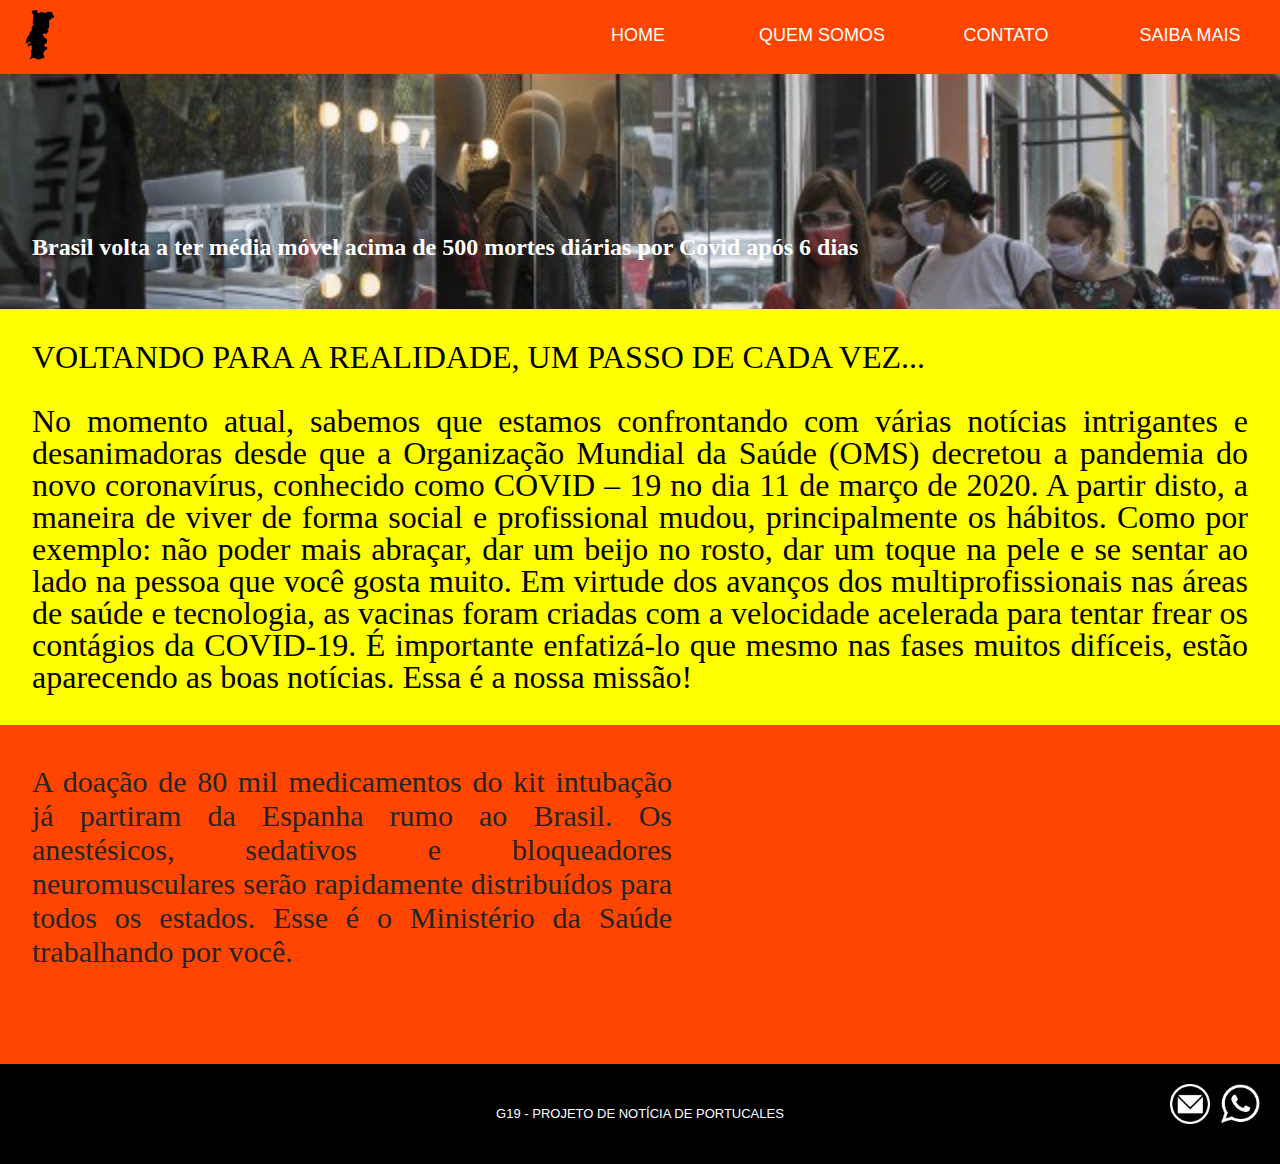
==== index.html @ d2022701 "atualização_v1" ====
<!DOCTYPE html>
<html lang="PT-br">
<head>
    <meta charset="UTF-8">
    <meta http-equiv="X-UA-Compatible" content="IE=edge">
    <meta name="viewport" content="width=device-width, initial-scale=1.0">
    <link rel="stylesheet" href="style.css">
    <title>Noticia portuCales</title>
</head>
<body>
    <header>
        <nav>
            <label class="logo"></label>
            <a href="index.html"><img src="imagens/mapa-de-Portugal-3.png" width="80px" height="70px" alt="logotipo"></a>
            <ul class="nav-menu">
                <li><a href="index.html">HOME</a></li>
                <li><a href="quemsomos.html">QUEM SOMOS</a></li>
                <li><a href="contato.html">CONTATO</a></li>
                <li><a href="saibamais.html">SAIBA MAIS</a></li>
            </ul>
        </nav>
    </header>
    <main>
    <section class="secaoDestaque">
    <h2 class="secaoDestaque-titulo"><a href="https://g1.globo.com/bemestar/coronavirus/noticia/2021/09/14/brasil-volta-a-ter-media-movel-acima-de-500-mortes-diarias-por-covid-apos-6-dias.ghtml">Brasil volta a ter média móvel acima de 500 mortes diárias por Covid após 6 dias</a></h2>
    </section>
        <section class="descricaoDestaque">
            <p>
            VOLTANDO PARA A REALIDADE, UM PASSO DE CADA VEZ...
            </p>
            <br>
            <p>
            No momento atual, sabemos que estamos confrontando com várias notícias intrigantes e desanimadoras desde que a Organização Mundial da Saúde (OMS) decretou a pandemia do novo coronavírus, conhecido como COVID – 19 no dia 11 de março de 2020. A partir disto, a maneira de viver de forma social e profissional mudou, principalmente os hábitos. Como por exemplo: não poder mais abraçar, dar um beijo no rosto, dar um toque na pele e se sentar ao lado na pessoa que você gosta muito. Em virtude dos avanços dos multiprofissionais nas áreas de saúde e tecnologia, as vacinas foram criadas com a velocidade acelerada para tentar frear os contágios da COVID-19. É importante enfatizá-lo que mesmo nas fases muitos difíceis, estão aparecendo as boas notícias. Essa é a nossa missão!
            </p>
        </section>
        <section class="secaoVideo">
            <div class="secaoVideoTexto">
            <p>A doação de 80 mil medicamentos do kit intubação já partiram da Espanha rumo ao Brasil. Os anestésicos, sedativos e bloqueadores neuromusculares serão rapidamente distribuídos para todos os estados. Esse é o Ministério da Saúde trabalhando por você.</p>
            </div>
            <div class="video">
                <iframe width="460 " height="255" src="https://www.youtube.com/embed/LPyxwC0Fb8c" title="YouTube video player" frameborder="0" allow="accelerometer; autoplay; clipboard-write; encrypted-media; gyroscope; picture-in-picture" allowfullscreen></iframe>
            </div>
        </section>
</main>
<footer>
    <div class="copyright">
        <p>G19 - PROJETO DE NOTÍCIA DE PORTUCALES</p>
    </div>
    <div class="contato">
        <a class="contatoWhatsapp" href="https://api.whatsapp.com/send?phone=48985050313&text=Olá, gostaria entrar contato com equipe de 6 melhores notícias." target="_blank">
        <img src="imagens/whatsapp-logo-4.png" width="40px" height="40px" alt="WhatsApp"></a>
        <a class="contatoEmail" href="mailto:gamaacademyg9@gmail.com?Subject=Hello%20again" target="_top">
        <img id="envelope" img src="imagens/png-email.png" width="40px" height="40px" alt="Envelope"></a>
    </div>
</footer>
</body>
</html>
---- style.css ----
*{
    margin: 0;
    padding: 0;
}

header nav {
    background-color: orangered;
    display: inline-block;
    width: 100%;
  }
  
  header nav ul {
    float: right;
    margin: 0;
  }
  
  header nav ul li {
    display: inline-block;
    line-height: 80px;
    margin: 0 5px;
  }
  
  header nav ul li a {
    display: block;
    width: 150px;
    line-height: 50px;
    color: white;
    font-size: 18px;
    font-weight: bold;
    font-family:'Open Sans', sans-serif;
  }
  
  header nav ul li a:link, header nav ul li a:visited {
    font-weight: normal;
    color: white;
    text-align: center;
    text-decoration: none;
    text-transform: uppercase;
    padding: 10px;
  }
  
  header nav ul li a:hover, header nav ul li a:hover {
    background-color: #fbff00;
    color: black;
  } 
  
  footer{
    display:block;
    margin:0;
    padding:0;
  }
  
  footer p {
    position: absolute;
    font-family:'Open Sans', sans-serif;
    font-weight: normal;
    background-color: black;
    font-size: 13px;
    color: #FFF;
    width: 100%;
    height: 100px;    
    text-align: center;
    line-height: 100px;
    margin:0;
  }

.formContato > iframe {
    width: 100%;
    height: 600px!important;
    margin-top: 3%;
}

body{
    margin:0;
    padding:0;
    width:100%;
}

.secaoDestaque{
    text-align: left;
    background-size: cover;
    background-color: #00161c;
    padding: 10em 2em 3em 2em;
    color: #fff;
}

.descricaoDestaque {
    background-size: cover;
    font-family: 'Times New Roman', Times, serif;
    font-size: 2em;
    line-height: 1;
    background-color: yellow;
    text-align: justify;
    padding: 1em;
  }

a{
    color: white;
    text-decoration: none;
}

@media (min-width: 500px) {
    .secaoDestaque {
    background-image: url(../imagens/notícia1.png);
    max-height: 400px;
    }
}

   .contato {
    display:table;
    width:100%;
    padding:0;
    position: relative;
    margin:0;
  }
  
  .contatoWhatsapp{
    display:table-cell;
    float:right;
    margin:20px 20px 0 0;
  }
  
  .contatoEmail{
    display:table-cell;
    float:right;
    margin-top:20px;
    margin-right:10px;
  }

  .secaoVideo{
    display:table;
    background-color:orangered;
    width:100%;
    padding:40px 0;
  }
  
  .secaoVideoTexto{
    display:table-cell;
    float:left;
    width:50%;
    padding: 0em 2em 3em 2em;
    text-align: justify;
  }
  
  .secaoVideoTexto p{
    font-family: 'Times New Roman', Times, serif;
    font-size:30px;
    color:#242529;
  }
  
  .video{
    display:table-cell;
    float:right;
    width:40%;
}
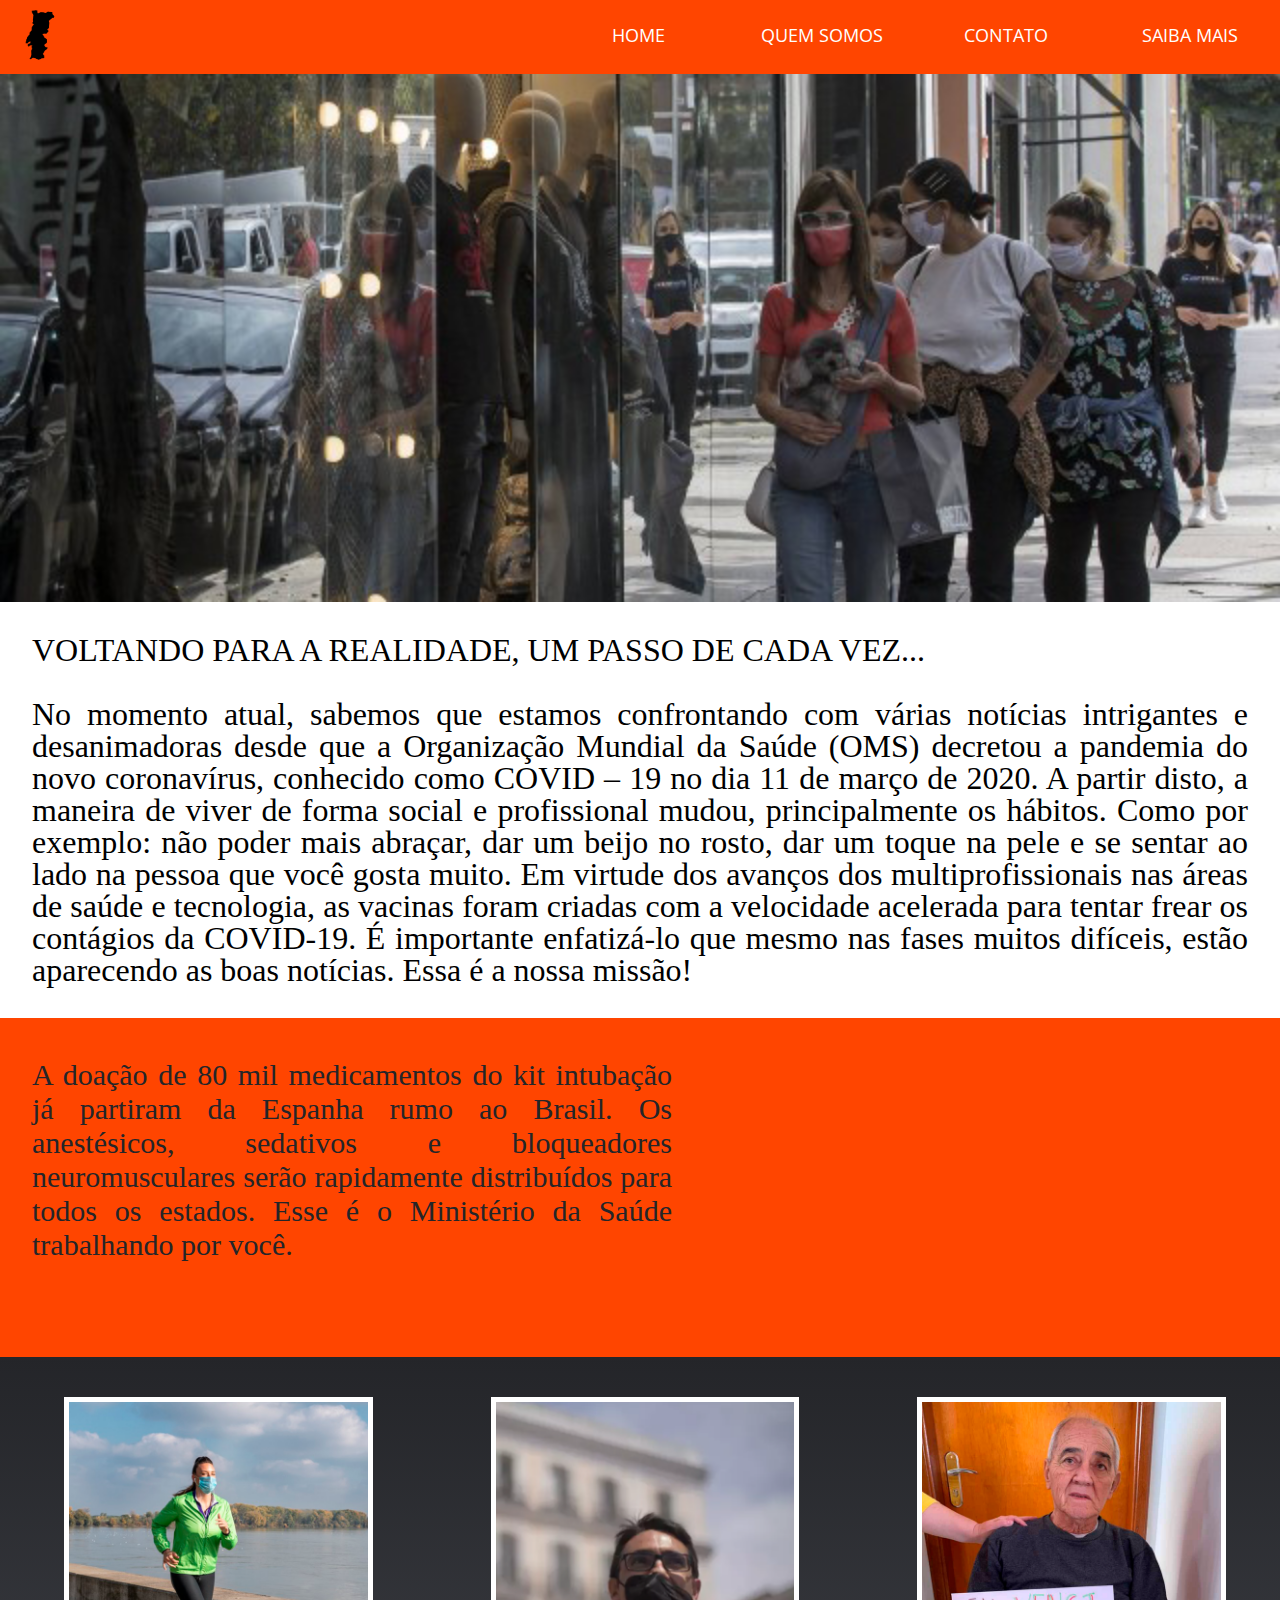
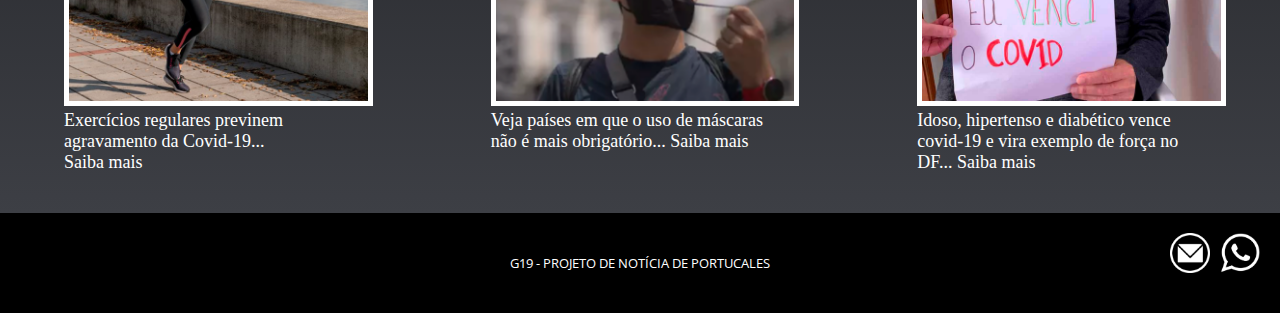
==== commit 89a4887c: "Atualização final v4" ====
--- a/index.html
+++ b/index.html
@@ -22,7 +22,6 @@
     </header>
     <main>
     <section class="secaoDestaque">
-    <h2 class="secaoDestaque-titulo"><a href="https://g1.globo.com/bemestar/coronavirus/noticia/2021/09/14/brasil-volta-a-ter-media-movel-acima-de-500-mortes-diarias-por-covid-apos-6-dias.ghtml">Brasil volta a ter média móvel acima de 500 mortes diárias por Covid após 6 dias</a></h2>
     </section>
         <section class="descricaoDestaque">
             <p>
@@ -41,6 +40,21 @@
                 <iframe width="460 " height="255" src="https://www.youtube.com/embed/LPyxwC0Fb8c" title="YouTube video player" frameborder="0" allow="accelerometer; autoplay; clipboard-write; encrypted-media; gyroscope; picture-in-picture" allowfullscreen></iframe>
             </div>
         </section>
+
+        <ul class="secaoDestaques3">
+            <li>
+                <img class="imgDestaque" src="imagens/noticia2.png">
+                <h3 class="textoDestaque">Exercícios regulares previnem agravamento da Covid-19...</br><a class="saibaMais" href="https://ge.globo.com/eu-atleta/saude/noticia/exercicios-regulares-previnem-agravamento-da-covid-19.ghtml">Saiba mais</a></h3>
+            </li>
+            <li>
+                <img class="imgDestaque" src="imagens/noticia3.png">
+                <h3 class="textoDestaque">Veja países em que o uso de máscaras não é mais obrigatório... <a class="saibaMais" href="https://www.cnnbrasil.com.br/saude/2021/06/22/veja-paises-em-que-o-uso-de-mascaras-nao-e-mais-obrigatorio">Saiba mais</a></h3>
+            </li>
+            <li>
+                <img class="imgDestaque" src="imagens/noticia4.png">
+                <h3 class="textoDestaque">Idoso, hipertenso e diabético vence covid-19 e vira exemplo de força no DF... <a class="saibaMais" href="https://www.correiobraziliense.com.br/app/noticia/cidades/2020/07/05/interna_cidadesdf,869624/idoso-hipertenso-e-diabetico-vence-covid-19-e-vira-exemplo-de-forca-n.shtml">Saiba mais</a></h3>
+            </li>
+        </ul>
 </main>
 <footer>
     <div class="copyright">
@@ -53,5 +67,15 @@
         <img id="envelope" img src="imagens/png-email.png" width="40px" height="40px" alt="Envelope"></a>
     </div>
 </footer>
+<div vw class="enabled">
+    <div vw-access-button class="active"></div>
+    <div vw-plugin-wrapper>
+      <div class="vw-plugin-top-wrapper"></div>
+    </div>
+  </div>
+  <script src="https://vlibras.gov.br/app/vlibras-plugin.js"></script>
+  <script>
+    new window.VLibras.Widget('https://vlibras.gov.br/app');
+  </script>
 </body>
 </html>--- a/style.css
+++ b/style.css
@@ -1,3 +1,5 @@
+@import url('https://fonts.googleapis.com/css2?family=Open+Sans:wght@300;400;800&display=swap');
+
 *{
     margin: 0;
     padding: 0;
@@ -40,8 +42,9 @@
   }
   
   header nav ul li a:hover, header nav ul li a:hover {
-    background-color: #fbff00;
+    background-color: white;
     color: black;
+    border-radius: 25px;
   } 
   
   footer{
@@ -80,7 +83,7 @@
     text-align: left;
     background-size: cover;
     background-color: #00161c;
-    padding: 10em 2em 3em 2em;
+    padding: 30em 2em 3em 2em;
     color: #fff;
 }
 
@@ -89,10 +92,24 @@
     font-family: 'Times New Roman', Times, serif;
     font-size: 2em;
     line-height: 1;
-    background-color: yellow;
+    background-color: white;
     text-align: justify;
     padding: 1em;
   }
+
+  .destaquePerfil{
+    font-family: 'Times New Roman', Times, serif;
+    font-size: 50px;
+    width: 100%;
+    line-height: 250px;
+    background-image: url(../imagens/17266.jpg);
+    text-align: center;
+    padding: 1em; 
+    color: white;
+    text-shadow: orangered 4px 4px 8px;
+  }
+
+
 
 a{
     color: white;
@@ -152,4 +169,262 @@
     display:table-cell;
     float:right;
     width:40%;
-}+}
+
+.box-title{
+  position:relative;
+  margin:0;
+  padding:0;
+  display:flex;
+}
+ 
+.box-title h1{
+  width:100%;
+  padding:40px 0 10px 0;
+  margin:0;
+  font-family: 'Times New Roman', Times, serif;
+  font-size:80px;
+  position:absolute;
+  top:100px;
+  font-weight:black;
+  text-transform:uppercase;
+  color:white;
+  text-shadow: orangered 2px 3px 7px;
+}
+
+.mainSobre{
+  background-image: linear-gradient(to bottom right, #242529, #3d3f45);
+  width:100%;
+  margin:0;
+  padding:0;
+}
+ 
+.box-title img{
+  position:relative;
+  width:100%;
+  height:400px;
+}
+
+.box-full{
+  width:90%;
+  margin:auto;
+}
+ 
+.row{
+  width:100%;
+  padding:30px 0;
+  display:flex;
+  justify-content: center;
+  margin:0;
+}
+ 
+.row-2{
+  width:100%;
+  padding:20px 0;
+  display:flex;
+  margin:auto;
+  justify-content: center;
+}
+ 
+.box-profile{
+  display:inline-block;
+  width:30%;
+  vertical-align: top;
+  margin:0 1%;
+  padding:30px 20px;
+  box-sizing:border-box;
+  position: relative;
+}
+ 
+.box-profile h3{
+  color: black;
+  font-size:20px;
+  font-weight:bold;
+  text-align:center;
+  font-family:'Times New Roman', Times, serif;
+}
+ 
+.box-profile p{
+  color: black;
+  font-family: 'Times New Roman', Times, serif;
+  font-size: 20px;
+  text-align:center;
+  font-weight:lighter;
+
+}
+ 
+.photo-profile{
+  width:70%;
+  display: block;
+  margin-left:auto;
+  margin-right:auto;
+}
+ 
+.box-profile-2{
+  display:inline-block;
+  width:30%;
+  vertical-align: top;
+  margin:0 1%;
+  padding:30px 20px;
+  box-sizing:border-box;
+  justify-content:center;
+  position: relative;
+}
+ 
+.box-profile-2 h3{
+  color: black;
+  font-size:20px;
+  font-weight:bold;
+  text-align:center;
+  font-family:'Open Sans', sans-serif;
+}
+ 
+.box-profile-2 p{
+  color: black;
+  font-family:'Open Sans', sans-serif;
+  font-size:16px;
+  text-align:center;
+}
+ 
+.button-linkedin {
+  background-color: #ff7200;
+  border: none;
+  font-size: 16px;
+  color: #FFFFFF;
+  padding: 5px 10px; 
+  width: 200px;
+  text-align: center;
+  transition-duration: 0.4s;
+  text-decoration: none;
+  overflow: hidden;
+  cursor: pointer;
+  border-radius:10px;
+  display:block;
+  margin-top:20px;
+}
+ 
+.button-linkedin a {
+  text-decoration:none;
+  font-weight:bold;
+  font-size:20px;
+  color:#FFFFFF;
+}
+
+.button-linkedin:hover{
+  transform:scale(1.2);
+}
+ 
+.button-linkedin a:hover{
+  text-decoration:none;
+  font-size:20px;
+  color:#FFFFFF;
+  transform: scale(1.2);
+}
+ 
+.button-linkedin a:visited{
+  text-decoration:none;
+  font-size:16px;
+  color:#fff;
+}
+
+.secaoDestaques3{
+    background-image: linear-gradient(#242529, #3D3F45);
+    width:100%;
+    padding:40px 0;
+    color:white;
+    font-size:16px;
+    font-family: 'Times New Roman', Times, serif;
+    font-weight:normal;
+    margin:0;
+    display: inline-flex;
+    justify-content: center;
+  }
+  
+  .secaoDestaques3 li{
+    display:inline-block;
+    text-align:left;
+    vertical-align:top;
+    margin:0 5%;
+  }
+  
+  .imgDestaque{
+    width:100%;
+    border:#fff solid 5px;
+  }
+  
+  .textoDestaque{
+    width:100%;
+    font-size:18px;
+    font-weight:normal;
+  }
+ 
+  .notice-g9 h3{
+    font-family: 'Times New Roman', Times, serif;
+    color: #ffff;
+    font-size: 25px;
+    font-weight:normal;
+    text-align:left;
+  }
+  
+  .container1{
+    justify-content: left;
+    flex-direction: column;
+    height: 100%;
+    display: flex;
+    flex-basis: 100%;
+  }
+  
+  #part1, #part3, #part5 {
+    background-color:#242529;
+  }
+  
+  .notice-g9 {
+    display: flex;
+    justify-content: space-between;
+    align-items: center;
+    padding: 2rem;
+    text-align: center;
+    background-color:#3D3F45;
+  }
+  
+  .notice-g9 img {
+    width: 20%;
+    border-radius: 5px;
+    margin-bottom: 10px; 
+    margin-left: 1rem;
+    margin-right:3rem;
+  }
+  
+  #img-box {
+    height: 10rem;
+    border-radius: 5px;
+    margin-bottom: 5px; 
+    margin-left: 1rem;
+  }
+  
+  .notice-g9 iframe {
+    margin-left: 1rem;
+  }
+  
+  .btnSaibaMais {
+    background-color: orangered;
+    color:white;
+    width: 100%;
+    max-width: 150px;
+    line-height: 2.5;
+    cursor: pointer;
+    display: block;
+    text-decoration: none;
+    margin: 0;
+    margin-bottom:10px;
+    margin-left:10px;
+    transition: .2s ease-in;
+    font-family:'Times New Roman', Times, serif;
+    font-size:16px;
+    font-weight:bold;
+  }
+  
+  .box-image{
+    margin:0;
+    padding:0;
+    position: relative;  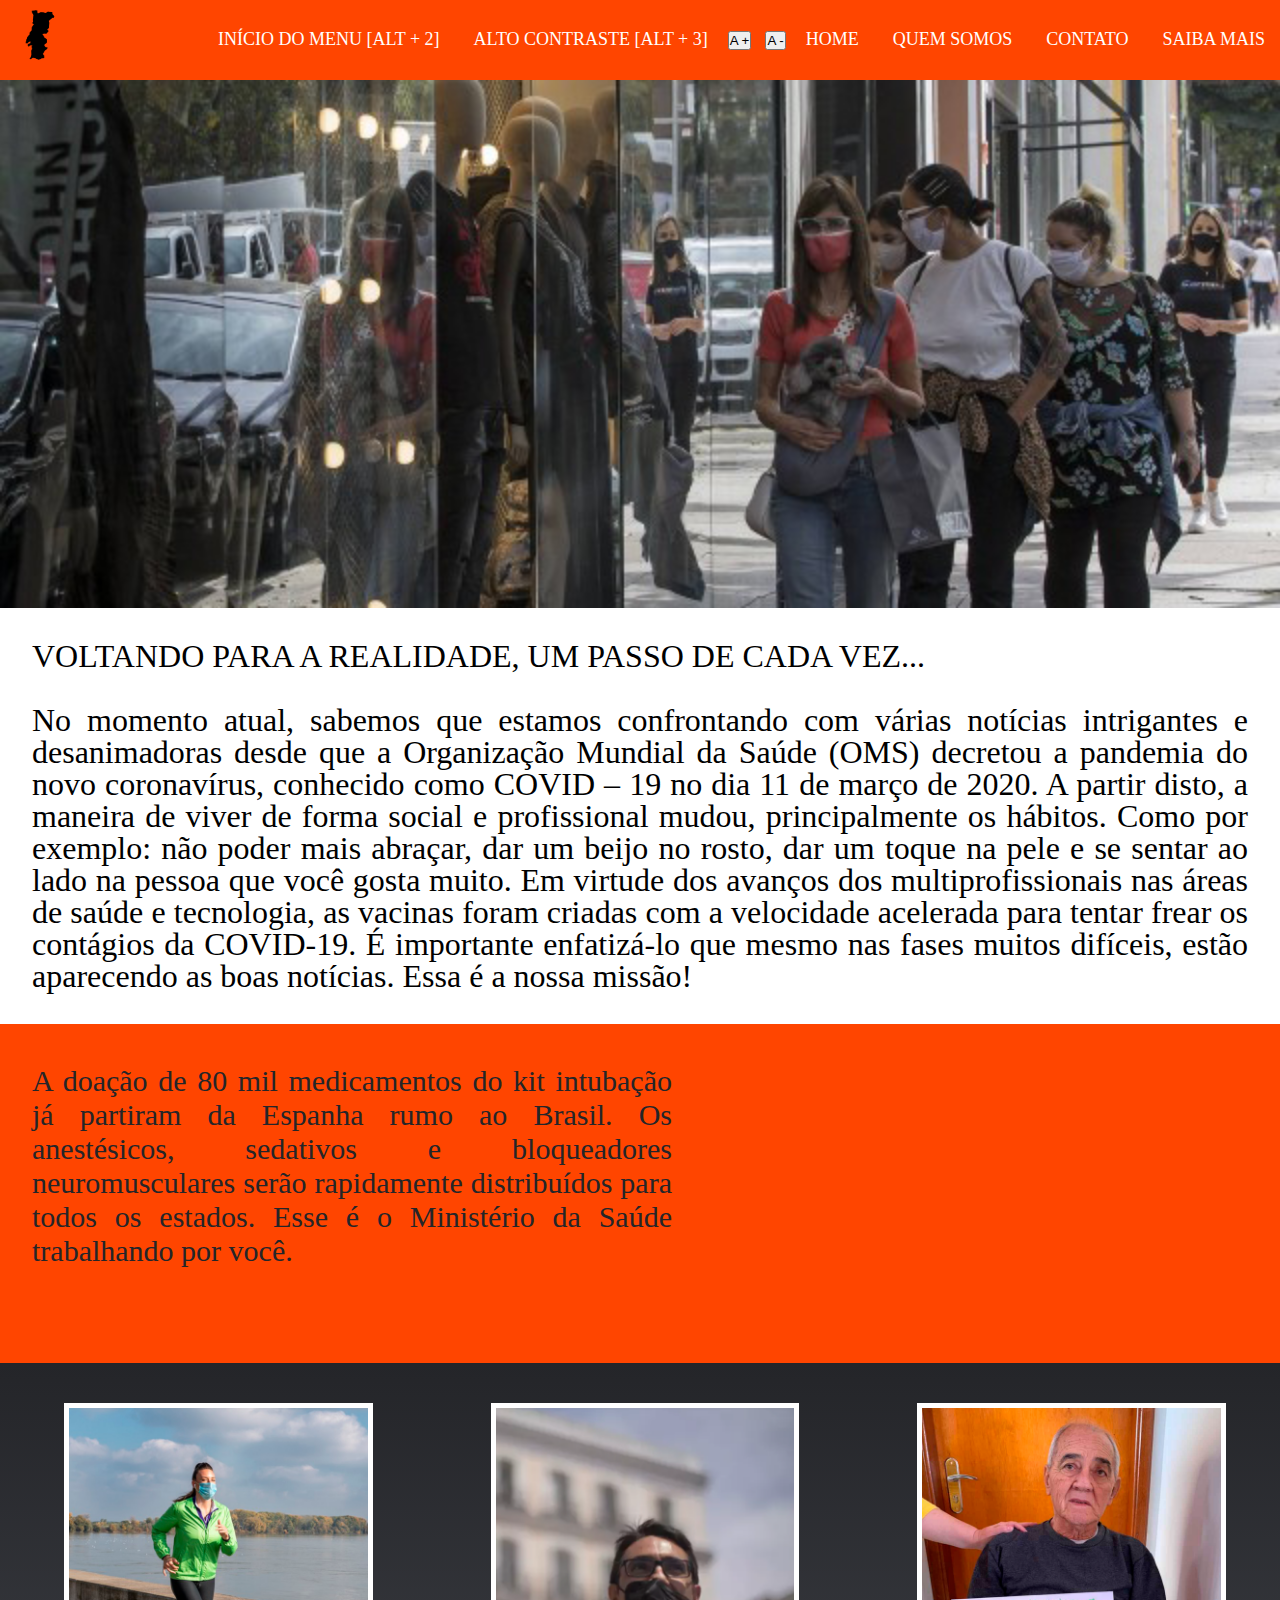
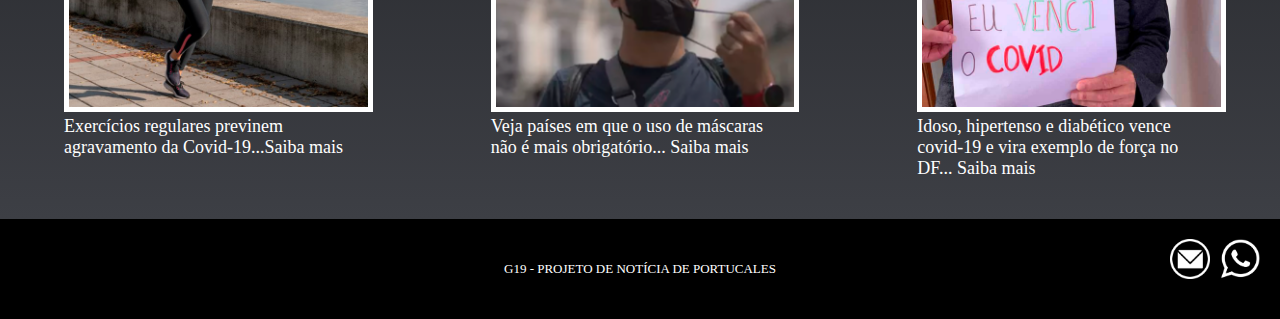
==== commit 70b2e6a9: "Atualização / Ajuste / Acessibilidade" ====
--- a/index.html
+++ b/index.html
@@ -17,6 +17,14 @@
                 <li><a href="quemsomos.html">QUEM SOMOS</a></li>
                 <li><a href="contato.html">CONTATO</a></li>
                 <li><a href="saibamais.html">SAIBA MAIS</a></li>
+            </ul>
+            <ul class="btn-container">
+                <li><button name="increase-font" id="increase-font" title="Aumentar fonte">A +</button></li> 
+                <li><button name="decrease-font" id="decrease-font" title="Diminuir fonte">A -</button></li>
+            </ul>    
+            <ul>
+                <li><a href="index.html" accesskey="2">Início do Menu [Alt + 2]</a></li>
+                <li><a href="#altocontraste" id="altocontraste" accesskey="3" onclick="window.toggleContrast()" onkeydown="window.toggleContrast()">Alto contraste [Alt + 3]</a></li>
             </ul>
         </nav>
     </header>
@@ -44,7 +52,7 @@
         <ul class="secaoDestaques3">
             <li>
                 <img class="imgDestaque" src="imagens/noticia2.png">
-                <h3 class="textoDestaque">Exercícios regulares previnem agravamento da Covid-19...</br><a class="saibaMais" href="https://ge.globo.com/eu-atleta/saude/noticia/exercicios-regulares-previnem-agravamento-da-covid-19.ghtml">Saiba mais</a></h3>
+                <h3 class="textoDestaque">Exercícios regulares previnem agravamento da Covid-19...<a class="saibaMais" href="https://ge.globo.com/eu-atleta/saude/noticia/exercicios-regulares-previnem-agravamento-da-covid-19.ghtml">Saiba mais</a></h3>
             </li>
             <li>
                 <img class="imgDestaque" src="imagens/noticia3.png">
@@ -77,5 +85,7 @@
   <script>
     new window.VLibras.Widget('https://vlibras.gov.br/app');
   </script>
+  <script src="js/acessibilidade.js"></script>
+  <script src="js/aumentadiminuir.js"></script>
 </body>
 </html>--- a/style.css
+++ b/style.css
@@ -1,430 +1,626 @@
 @import url('https://fonts.googleapis.com/css2?family=Open+Sans:wght@300;400;800&display=swap');
 
-*{
-    margin: 0;
-    padding: 0;
+* {
+  margin: 0;
+  padding: 0;
 }
 
 header nav {
-    background-color: orangered;
-    display: inline-block;
-    width: 100%;
-  }
-  
-  header nav ul {
-    float: right;
-    margin: 0;
-  }
-  
-  header nav ul li {
-    display: inline-block;
-    line-height: 80px;
-    margin: 0 5px;
-  }
-  
-  header nav ul li a {
-    display: block;
-    width: 150px;
-    line-height: 50px;
-    color: white;
-    font-size: 18px;
-    font-weight: bold;
-    font-family:'Open Sans', sans-serif;
-  }
-  
-  header nav ul li a:link, header nav ul li a:visited {
-    font-weight: normal;
-    color: white;
-    text-align: center;
-    text-decoration: none;
-    text-transform: uppercase;
-    padding: 10px;
-  }
-  
-  header nav ul li a:hover, header nav ul li a:hover {
-    background-color: white;
-    color: black;
-    border-radius: 25px;
-  } 
-  
-  footer{
-    display:block;
-    margin:0;
-    padding:0;
-  }
-  
-  footer p {
-    position: absolute;
-    font-family:'Open Sans', sans-serif;
-    font-weight: normal;
-    background-color: black;
-    font-size: 13px;
-    color: #FFF;
-    width: 100%;
-    height: 100px;    
-    text-align: center;
-    line-height: 100px;
-    margin:0;
-  }
-
-.formContato > iframe {
-    width: 100%;
-    height: 600px!important;
-    margin-top: 3%;
-}
-
-body{
-    margin:0;
-    padding:0;
-    width:100%;
-}
-
-.secaoDestaque{
-    text-align: left;
-    background-size: cover;
-    background-color: #00161c;
-    padding: 30em 2em 3em 2em;
-    color: #fff;
+  background-color: orangered;
+  display: inline-block;
+  width: 100%;
+}
+
+header nav ul {
+  float: right;
+  margin: 0;
+}
+
+header nav ul li {
+  display: inline-block;
+  line-height: 80px;
+  margin: 0 5px;
+}
+
+header nav ul li a {
+  display: inline;
+  width: 150px;
+  line-height: 20px;
+  color: white;
+  font-size: 18px;
+  font-weight: bold;
+  font-family: 'Times New Roman', Times, serif;
+}
+
+header nav ul li a:link,
+header nav ul li a:visited {
+  font-weight: normal;
+  color: white;
+  text-align: center;
+  text-decoration: none;
+  text-transform: uppercase;
+  padding: 10px;
+}
+
+header nav ul li a:hover,
+header nav ul li a:hover {
+  background-color: white;
+  color: black;
+  border-radius: 25px;
+}
+
+footer {
+  display: block;
+  margin: 0;
+  padding: 0;
+}
+
+footer p {
+  position: absolute;
+  font-family: 'Times New Roman', Times, serif;
+  font-weight: normal;
+  background-color: black;
+  font-size: 13px;
+  color: #FFF;
+  width: 100%;
+  height: 100px;
+  text-align: center;
+  line-height: 100px;
+  margin: 0;
+}
+
+.formContato>iframe {
+  width: 100%;
+  height: 600px !important;
+  margin-top: 3%;
+}
+
+body {
+  margin: 0;
+  padding: 0;
+  width: 100%;
+}
+
+.secaoDestaque {
+  text-align: left;
+  background-size: cover;
+  background-color: #00161c;
+  padding: 30em 2em 3em 2em;
+  color: #fff;
 }
 
 .descricaoDestaque {
-    background-size: cover;
-    font-family: 'Times New Roman', Times, serif;
-    font-size: 2em;
-    line-height: 1;
-    background-color: white;
-    text-align: justify;
-    padding: 1em;
-  }
-
-  .destaquePerfil{
-    font-family: 'Times New Roman', Times, serif;
-    font-size: 50px;
-    width: 100%;
-    line-height: 250px;
-    background-image: url(../imagens/17266.jpg);
-    text-align: center;
-    padding: 1em; 
-    color: white;
-    text-shadow: orangered 4px 4px 8px;
-  }
-
-
-
-a{
-    color: white;
-    text-decoration: none;
+  background-size: cover;
+  font-family: 'Times New Roman', Times, serif;
+  font-size: 2em;
+  line-height: 1;
+  background-color: white;
+  text-align: justify;
+  padding: 1em;
+}
+
+.destaquePerfil {
+  font-family: 'Times New Roman', Times, serif;
+  font-size: 50px;
+  width: 100%;
+  line-height: 250px;
+  background-image: url(../imagens/17266.jpg);
+  text-align: center;
+  padding: 1em;
+  color: white;
+  text-shadow: rgb(0, 0, 0) 8px 8px 2px;
+}
+
+
+
+a {
+  color: white;
+  text-decoration: none;
 }
 
 @media (min-width: 500px) {
-    .secaoDestaque {
+  .secaoDestaque {
     background-image: url(../imagens/notícia1.png);
     max-height: 400px;
-    }
-}
-
-   .contato {
-    display:table;
-    width:100%;
-    padding:0;
-    position: relative;
-    margin:0;
   }
+}
+
+.contato {
+  display: table;
+  width: 100%;
+  padding: 0;
+  position: relative;
+  margin: 0;
+}
+
+.contatoWhatsapp {
+  display: table-cell;
+  float: right;
+  margin: 20px 20px 0 0;
+}
+
+.contatoEmail {
+  display: table-cell;
+  float: right;
+  margin-top: 20px;
+  margin-right: 10px;
+}
+
+.secaoVideo {
+  display: table;
+  background-color: orangered;
+  width: 100%;
+  padding: 40px 0;
+}
+
+.secaoVideoTexto {
+  display: table-cell;
+  float: left;
+  width: 50%;
+  padding: 0em 2em 3em 2em;
+  text-align: justify;
+}
+
+.secaoVideoTexto p {
+  font-family: 'Times New Roman', Times, serif;
+  font-size: 30px;
+  color: #242529;
+}
+
+.video {
+  display: table-cell;
+  float: right;
+  width: 40%;
+}
+
+.box-title {
+  position: relative;
+  margin: 0;
+  padding: 0;
+  display: flex;
+}
+
+.box-title h1 {
+  width: 100%;
+  padding: 40px 0 10px 0;
+  margin: 0;
+  font-family: 'Times New Roman', Times, serif;
+  font-size: 80px;
+  position: absolute;
+  top: 100px;
+  font-weight: black;
+  text-transform: uppercase;
+  color: white;
+  text-shadow: orangered 2px 3px 7px;
+}
+
+.mainSobre {
+  background-image: linear-gradient(to bottom right, #242529, #3d3f45);
+  width: 100%;
+  margin: 0;
+  padding: 0;
+}
+
+.box-title img {
+  position: relative;
+  width: 100%;
+  height: 400px;
+}
+
+.box-full {
+  width: 90%;
+  margin: auto;
+}
+
+.row {
+  width: 100%;
+  padding: 30px 0;
+  display: flex;
+  justify-content: center;
+  margin: 0;
+}
+
+.row-2 {
+  width: 100%;
+  padding: 20px 0;
+  display: flex;
+  margin: auto;
+  justify-content: center;
+}
+
+/* Quem somos */
+
+.linkedin {
+  width: 160px;
+}
+
+.btn, a[data-modal]
+{
+  color: black;
+  cursor: pointer;
+  display: inline-block;
+  height: 10px;
+  text-align: inherit;
+  padding-top: 0px;  
+  padding-bottom: 30px;
+  padding-right: 30px;
+  padding-left: 30px;
+  font-size: 40px;
+
+}
+
+.btn:hover,
+.btn:focus,
+a[data-modal]:hover,
+a[data-modal]:focus
+{
+  background: cadetblue;
+}
+
+.btn:active,
+a[data-modal]:active
+{
+  background: blueviolet;
+  box-shadow: 0 1px 2px rgba(0, 0, 0, 0.2) inset;
+}
+
+.modal
+{
+  align-items: center;
+  display: flex;
+  height: 100vh;
+  justify-content: center;
+  left: 0;
+  opacity: 0;
+  position: fixed;
+  top: 0;
+  transition: all 0.3s ease;
+  visibility: hidden;
+  width: 100vw;
+  z-index: 1;
+}
+
+.modal.open
+{
+  opacity: 1;
+  transition-delay: 0s;
+  visibility: visible;
+}
+
+.modal-bg
+{
+  background: rgba(0, 0, 0, 0.9);
+  backdrop-filter: blur(10px);
+  height: 100%;
+  position: absolute;
+  width: 100%;
+}
+
+.modal-container
+{
+  background: white;
+  border-radius: 5px;
+  overflow-y: scroll;
+  padding: 30px;
+  position: relative;
+  width: 50vw;
+  height: 50vh;
+}
+
+.modal-close
+{
+  appearance: none;
+  background-color: red;
+  border-radius: 5px;
+  border: 0px solid transparent;
+  color: var(--color1);
+  cursor: pointer;
+  font-size: 20px;
+  height: 1.8em;
+  line-height: 13px;
+  outline: none;
+  padding: 10px;
+  position: absolute;
+  right: 15px;
+  top: 15px;
+  width: 90px;
+}
+
+.modal-return
+{
+  appearance: none;
+  background-color: royalblue;
+  border-radius: 5px;
+  border: 0px solid transparent;
+  color: white;
+  cursor: pointer;
+  font-size: 20px;
+  height: 1.8em;
+  line-height: 13px;
+  margin-top: 1em;
+  outline: none;
+  padding: 10px;
+  left: 15px;
+  bottom: 0;
+  width: 90px;
+}
+
+.modal-close:hover, .modal-return:hover
+{
+  background: rosybrown;
+}
+
+.box-profile {
+  display: inline-block;
+  width: 30%;
+  vertical-align: top;
+  margin: 0 1%;
+  padding: 30px 20px;
+  box-sizing: border-box;
+  position: relative;
+}
+
+.box-profile .modal p
+{
+  font-size: 18px;
+  margin-top: 2.5rem;
+}
+
+.box-profile .modal p.first
+{
+  margin-top: 4rem
+}
+
+.box-profile .modal p:last-child
+{
+  margin-bottom: 2.5rem;
+}
+
+.box-profile h3 {
+  color: black;
+  font-size: 20px;
+  font-weight: bold;
+  text-align: center;
+  font-family: 'Times New Roman', Times, serif;
+}
+
+.box-profile p {
+  color: black;
+  font-family: 'Times New Roman', Times, serif;
+  font-size: 20px;
+  text-align: center;
+  font-weight: lighter;
+
+}
+
+.photo-profile {
+  width: 70%;
+  display: block;
+  margin-left: auto;
+  margin-right: auto;
+}
+
+.box-profile-2 {
+  display: inline-block;
+  width: 30%;
+  vertical-align: top;
+  margin: 0 1%;
+  padding: 30px 20px;
+  box-sizing: border-box;
+  justify-content: center;
+  position: relative;
+}
+
+.box-profile-2 h3 {
+  color: black;
+  font-size: 20px;
+  font-weight: bold;
+  text-align: center;
+  font-family: 'Open Sans', sans-serif;
+}
+
+.box-profile-2 p {
+  color: black;
+  font-family: 'Open Sans', sans-serif;
+  font-size: 16px;
+  text-align: center;
+}
+
+.secaoDestaques3 {
+  background-image: linear-gradient(#242529, #3D3F45);
+  width: 100%;
+  padding: 40px 0;
+  color: white;
+  font-size: 16px;
+  font-family: 'Times New Roman', Times, serif;
+  font-weight: normal;
+  margin: 0;
+  display: inline-flex;
+  justify-content: center;
+}
+
+.secaoDestaques3 li {
+  display: inline-block;
+  text-align: left;
+  vertical-align: top;
+  margin: 0 5%;
+}
+
+.imgDestaque {
+  width: 100%;
+  border: #fff solid 5px;
+}
+
+.textoDestaque {
+  width: 100%;
+  font-size: 18px;
+  font-weight: normal;
+}
+
+.notice-g9 h3 {
+  font-family: 'Times New Roman', Times, serif;
+  color: #ffff;
+  font-size: 25px;
+  font-weight: normal;
+  text-align: left;
+}
+
+.container1 {
+  justify-content: left;
+  flex-direction: column;
+  height: 100%;
+  display: flex;
+  flex-basis: 100%;
+}
+
+#part1,
+#part3,
+#part5 {
+  background-color: #242529;
+}
+
+.notice-g9 {
+  display: flex;
+  justify-content: space-between;
+  align-items: center;
+  padding: 2rem;
+  text-align: center;
+  background-color: #3D3F45;
+}
+
+.notice-g9 img {
+  width: 20%;
+  border-radius: 5px;
+  margin-bottom: 10px;
+  margin-left: 1rem;
+  margin-right: 3rem;
+}
+
+#img-box {
+  height: 10rem;
+  border-radius: 5px;
+  margin-bottom: 5px;
+  margin-left: 1rem;
+}
+
+.notice-g9 iframe {
+  margin-left: 1rem;
+}
+
+.btnSaibaMais {
+  background-color: orangered;
+  color: white;
+  width: 100%;
+  max-width: 150px;
+  line-height: 2.5;
+  cursor: pointer;
+  display: block;
+  text-decoration: none;
+  margin: 0;
+  margin-bottom: 10px;
+  margin-left: 10px;
+  transition: .2s ease-in;
+  font-family: 'Times New Roman', Times, serif;
+  font-size: 16px;
+  font-weight: bold;
+}
+
+.box-image {
+  margin: 0;
+  padding: 0;
+  position: relative;
+}
+
+
+
+@media screen {
   
-  .contatoWhatsapp{
-    display:table-cell;
-    float:right;
-    margin:20px 20px 0 0;
-  }
-  
-  .contatoEmail{
-    display:table-cell;
-    float:right;
-    margin-top:20px;
-    margin-right:10px;
-  }
-
-  .secaoVideo{
-    display:table;
-    background-color:orangered;
-    width:100%;
-    padding:40px 0;
-  }
-  
-  .secaoVideoTexto{
-    display:table-cell;
-    float:left;
-    width:50%;
-    padding: 0em 2em 3em 2em;
-    text-align: justify;
-  }
-  
-  .secaoVideoTexto p{
-    font-family: 'Times New Roman', Times, serif;
-    font-size:30px;
-    color:#242529;
-  }
-  
-  .video{
-    display:table-cell;
-    float:right;
-    width:40%;
-}
-
-.box-title{
-  position:relative;
-  margin:0;
-  padding:0;
-  display:flex;
-}
- 
-.box-title h1{
-  width:100%;
-  padding:40px 0 10px 0;
-  margin:0;
-  font-family: 'Times New Roman', Times, serif;
-  font-size:80px;
-  position:absolute;
-  top:100px;
-  font-weight:black;
-  text-transform:uppercase;
-  color:white;
-  text-shadow: orangered 2px 3px 7px;
-}
-
-.mainSobre{
-  background-image: linear-gradient(to bottom right, #242529, #3d3f45);
-  width:100%;
-  margin:0;
-  padding:0;
-}
- 
-.box-title img{
-  position:relative;
-  width:100%;
-  height:400px;
-}
-
-.box-full{
-  width:90%;
-  margin:auto;
-}
- 
-.row{
-  width:100%;
-  padding:30px 0;
-  display:flex;
-  justify-content: center;
-  margin:0;
-}
- 
-.row-2{
-  width:100%;
-  padding:20px 0;
-  display:flex;
-  margin:auto;
-  justify-content: center;
-}
- 
-.box-profile{
-  display:inline-block;
-  width:30%;
-  vertical-align: top;
-  margin:0 1%;
-  padding:30px 20px;
-  box-sizing:border-box;
-  position: relative;
-}
- 
-.box-profile h3{
-  color: black;
-  font-size:20px;
-  font-weight:bold;
-  text-align:center;
-  font-family:'Times New Roman', Times, serif;
-}
- 
-.box-profile p{
-  color: black;
-  font-family: 'Times New Roman', Times, serif;
-  font-size: 20px;
-  text-align:center;
-  font-weight:lighter;
-
-}
- 
-.photo-profile{
-  width:70%;
-  display: block;
-  margin-left:auto;
-  margin-right:auto;
-}
- 
-.box-profile-2{
-  display:inline-block;
-  width:30%;
-  vertical-align: top;
-  margin:0 1%;
-  padding:30px 20px;
-  box-sizing:border-box;
-  justify-content:center;
-  position: relative;
-}
- 
-.box-profile-2 h3{
-  color: black;
-  font-size:20px;
-  font-weight:bold;
-  text-align:center;
-  font-family:'Open Sans', sans-serif;
-}
- 
-.box-profile-2 p{
-  color: black;
-  font-family:'Open Sans', sans-serif;
-  font-size:16px;
-  text-align:center;
-}
- 
-.button-linkedin {
-  background-color: #ff7200;
-  border: none;
+}
+
+@media (min-width:320px) { /* smartphones, portrait iPhone, portrait 480x320 phones (Android) */}
+@media (min-width:480px) { /* smartphones, Android phones, landscape iPhone */ }
+@media (min-width:600px) { /* portrait tablets, portrait iPad, e-readers (Nook/Kindle), landscape 800x480 phones (Android) */ }
+@media (min-width:801px) { /* tablet, landscape iPad, lo-res laptops ands desktops */ }
+@media (min-width:1025px) { /* big landscape tablets, laptops, and desktops */ }
+@media (min-width:1281px) { /* hi-res laptops and desktops */ }
+
+
+.contrast,
+.contrast nav,
+.contrast div,
+.contrast li,
+.contrast ol,
+.contrast header,
+.contrast footer,
+.contrast section,
+.contrast main,
+.contrast aside,
+.contrast article {
+    background: black !important;
+    color: white !important;
+}
+
+.contrast h1,
+.contrast h2,
+.contrast h3,
+.contrast h4,
+.contrast h5,
+.contrast h6,
+.contrast p,
+.contrast label,
+.contrast strong,
+.contrast em,
+.contrast cite,
+.contrast q,
+.contrast i,
+.contrast b,
+.contrast u,
+.contrast span {
+    color: white !important;
+}
+
+.contrast a{
+  color: yellow !important;
+}
+
+.contrast button,
+.contrast input[type=button],
+.contrast input[type=reset],
+.contrast input[type=submit] {
+  background: black !important;
+  color: yellow !important;
+  border: none !important;
+}
+
+.contrast img.on-contrast-force-gray {
+  filter: grayscale(100%) contrast(120%);
+}
+
+.contrast img.on-contrast-force-white {
+  filter: brightness(0) invert(1);
+}
+
+
+.contrast input[type=text],
+.contrast input[type=password],
+.contrast input[type=url],
+.contrast input[type=search],
+.contrast input[type=email],
+.contrast input[type=tel],
+.contrast input[type=date],
+.contrast input[type=month],
+.contrast input[type=week],
+.contrast input[type=datetime],
+.contrast input[type=datetime-local],
+.contrast textarea,
+.contrast input[type=number] {
+    background: black !important;
+    border: 1px solid white !important;
+    color: white !important;
+}
+
+body {
   font-size: 16px;
-  color: #FFFFFF;
-  padding: 5px 10px; 
-  width: 200px;
-  text-align: center;
-  transition-duration: 0.4s;
-  text-decoration: none;
-  overflow: hidden;
-  cursor: pointer;
-  border-radius:10px;
-  display:block;
-  margin-top:20px;
-}
- 
-.button-linkedin a {
-  text-decoration:none;
-  font-weight:bold;
-  font-size:20px;
-  color:#FFFFFF;
-}
-
-.button-linkedin:hover{
-  transform:scale(1.2);
-}
- 
-.button-linkedin a:hover{
-  text-decoration:none;
-  font-size:20px;
-  color:#FFFFFF;
-  transform: scale(1.2);
-}
- 
-.button-linkedin a:visited{
-  text-decoration:none;
-  font-size:16px;
-  color:#fff;
-}
-
-.secaoDestaques3{
-    background-image: linear-gradient(#242529, #3D3F45);
-    width:100%;
-    padding:40px 0;
-    color:white;
-    font-size:16px;
-    font-family: 'Times New Roman', Times, serif;
-    font-weight:normal;
-    margin:0;
-    display: inline-flex;
-    justify-content: center;
-  }
-  
-  .secaoDestaques3 li{
-    display:inline-block;
-    text-align:left;
-    vertical-align:top;
-    margin:0 5%;
-  }
-  
-  .imgDestaque{
-    width:100%;
-    border:#fff solid 5px;
-  }
-  
-  .textoDestaque{
-    width:100%;
-    font-size:18px;
-    font-weight:normal;
-  }
- 
-  .notice-g9 h3{
-    font-family: 'Times New Roman', Times, serif;
-    color: #ffff;
-    font-size: 25px;
-    font-weight:normal;
-    text-align:left;
-  }
-  
-  .container1{
-    justify-content: left;
-    flex-direction: column;
-    height: 100%;
-    display: flex;
-    flex-basis: 100%;
-  }
-  
-  #part1, #part3, #part5 {
-    background-color:#242529;
-  }
-  
-  .notice-g9 {
-    display: flex;
-    justify-content: space-between;
-    align-items: center;
-    padding: 2rem;
-    text-align: center;
-    background-color:#3D3F45;
-  }
-  
-  .notice-g9 img {
-    width: 20%;
-    border-radius: 5px;
-    margin-bottom: 10px; 
-    margin-left: 1rem;
-    margin-right:3rem;
-  }
-  
-  #img-box {
-    height: 10rem;
-    border-radius: 5px;
-    margin-bottom: 5px; 
-    margin-left: 1rem;
-  }
-  
-  .notice-g9 iframe {
-    margin-left: 1rem;
-  }
-  
-  .btnSaibaMais {
-    background-color: orangered;
-    color:white;
-    width: 100%;
-    max-width: 150px;
-    line-height: 2.5;
-    cursor: pointer;
-    display: block;
-    text-decoration: none;
-    margin: 0;
-    margin-bottom:10px;
-    margin-left:10px;
-    transition: .2s ease-in;
-    font-family:'Times New Roman', Times, serif;
-    font-size:16px;
-    font-weight:bold;
-  }
-  
-  .box-image{
-    margin:0;
-    padding:0;
-    position: relative;  +}
+
+
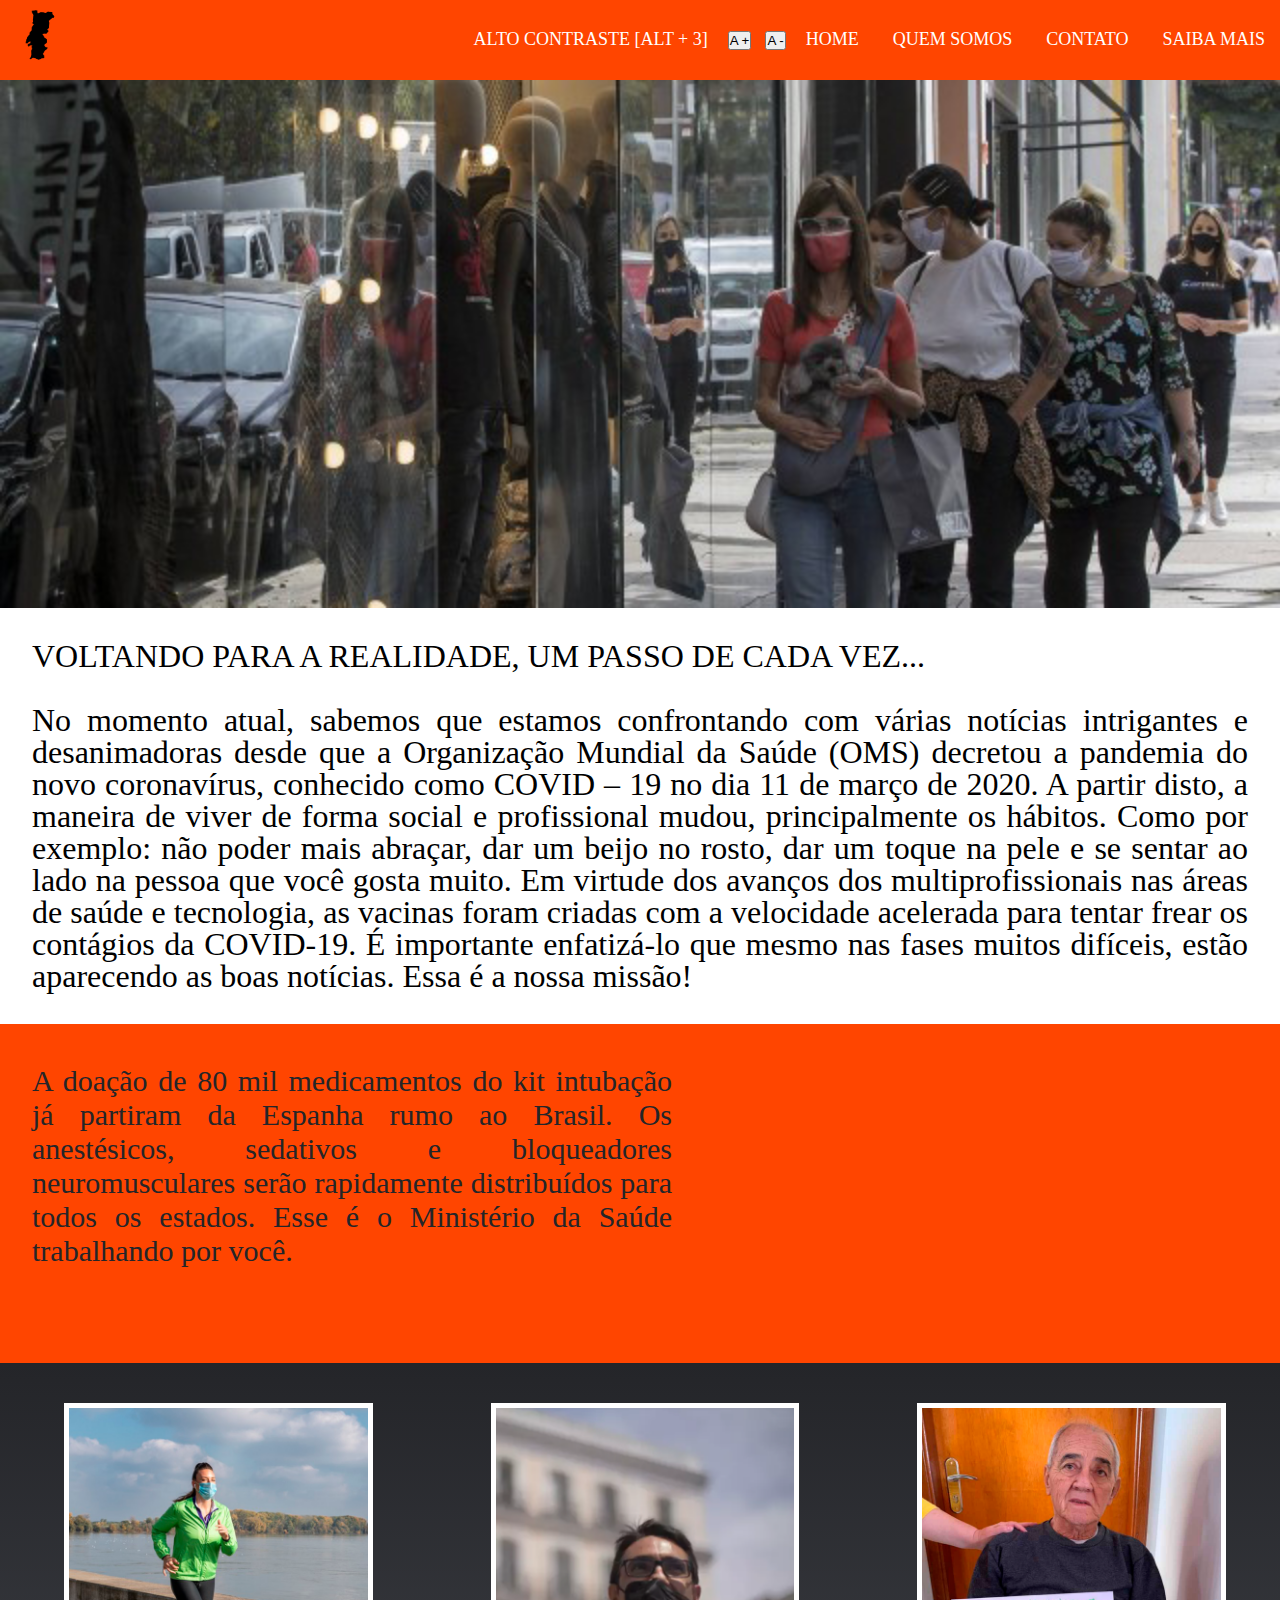
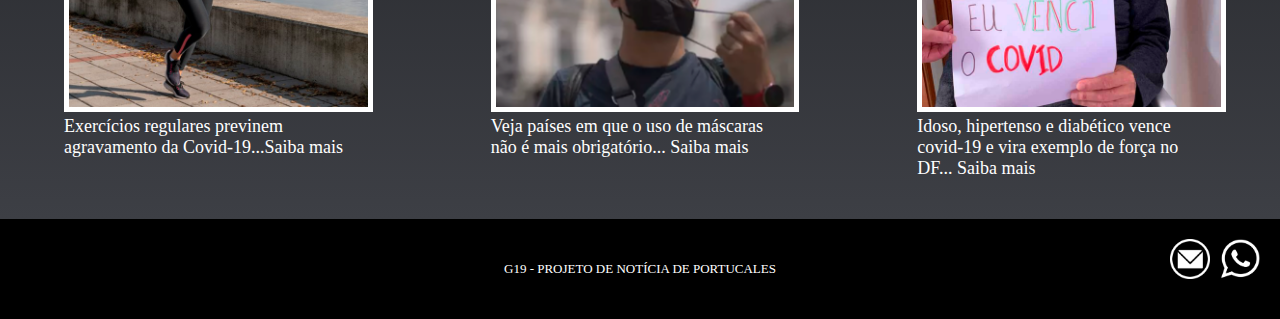
==== commit 535284e5: "Arquivo index.html' atualizado" ====
--- a/index.html
+++ b/index.html
@@ -1,91 +1,85 @@
 <!DOCTYPE html>
 <html lang="PT-br">
-<head>
-    <meta charset="UTF-8">
-    <meta http-equiv="X-UA-Compatible" content="IE=edge">
-    <meta name="viewport" content="width=device-width, initial-scale=1.0">
-    <link rel="stylesheet" href="style.css">
-    <title>Noticia portuCales</title>
-</head>
-<body>
-    <header>
-        <nav>
-            <label class="logo"></label>
-            <a href="index.html"><img src="imagens/mapa-de-Portugal-3.png" width="80px" height="70px" alt="logotipo"></a>
-            <ul class="nav-menu">
-                <li><a href="index.html">HOME</a></li>
-                <li><a href="quemsomos.html">QUEM SOMOS</a></li>
-                <li><a href="contato.html">CONTATO</a></li>
-                <li><a href="saibamais.html">SAIBA MAIS</a></li>
+    <head>
+        <meta charset="UTF-8">
+        <meta http-equiv="X-UA-Compatible" content="IE=edge">
+        <meta name="viewport" content="width=device-width, initial-scale=1.0">
+        <link rel="stylesheet" href="style.css">
+        <title>Noticia portuCales</title>
+    </head>
+    <body>
+        <header>
+            <nav>
+                <label class="logo"></label>
+                <a href="index.html"><img src="imagens/mapa-de-Portugal-3.png" width="80px" height="70px" alt="logotipo"></a>
+                <ul class="nav-menu">
+                    <li><a href="index.html">HOME</a></li>
+                    <li><a href="quemsomos.html">QUEM SOMOS</a></li>
+                    <li><a href="contato.html">CONTATO</a></li>
+                    <li><a href="saibamais.html">SAIBA MAIS</a></li>
+                </ul>
+                <ul class="btn-container">
+                    <li><button name="increase-font" id="increase-font" title="Aumentar fonte">A +</button></li> 
+                    <li><button name="decrease-font" id="decrease-font" title="Diminuir fonte">A -</button></li>
+                </ul>    
+                <ul>
+                    <li><a href="#altocontraste" id="altocontraste" accesskey="3" onclick="window.toggleContrast()" onkeydown="window.toggleContrast()">Alto contraste [Alt + 3]</a></li>
+                </ul>
+            </nav>
+        </header>
+        <main>
+            <section class="secaoDestaque"></section>
+            <section class="descricaoDestaque">
+                <p>VOLTANDO  PARA A REALIDADE, UM PASSO DE CADA VEZ...</p>
+                <br>
+                <p>No momento atual, sabemos que estamos confrontando com várias notícias intrigantes e desanimadoras desde que a Organização Mundial da Saúde (OMS) decretou a pandemia do novo coronavírus, conhecido como COVID – 19 no dia 11 de março de 2020. A partir disto, a maneira de viver de forma social e profissional mudou, principalmente os hábitos. Como por exemplo: não poder mais abraçar, dar um beijo no rosto, dar um toque na pele e se sentar ao lado na pessoa que você gosta muito. Em virtude dos avanços dos multiprofissionais nas áreas de saúde e tecnologia, as vacinas foram criadas com a velocidade acelerada para tentar frear os contágios da COVID-19. É importante enfatizá-lo que mesmo nas fases muitos difíceis, estão aparecendo as boas notícias. Essa é a nossa missão!</p>
+            </section>
+            <section class="secaoVideo">
+                <div class="secaoVideoTexto">
+                    <p>A doação de 80 mil medicamentos do kit intubação já partiram da Espanha rumo ao Brasil. Os anestésicos, sedativos e bloqueadores neuromusculares serão rapidamente distribuídos para todos os estados. Esse é o Ministério da Saúde trabalhando por você.</p>
+                </div>
+                <div class="video">
+                    <iframe width="460 " height="255" src="https://www.youtube.com/embed/LPyxwC0Fb8c" title="YouTube video player" frameborder="0" allow="accelerometer; autoplay; clipboard-write; encrypted-media; gyroscope; picture-in-picture" allowfullscreen></iframe>
+                </div>
+            </section>
+
+            <ul class="secaoDestaques3">
+                <li>
+                    <img class="imgDestaque" src="imagens/noticia2.png">
+                    <h3 class="textoDestaque">Exercícios regulares previnem agravamento da Covid-19...<a class="saibaMais" href="https://ge.globo.com/eu-atleta/saude/noticia/exercicios-regulares-previnem-agravamento-da-covid-19.ghtml">Saiba mais</a></h3>
+                </li>
+                <li>
+                    <img class="imgDestaque" src="imagens/noticia3.png">
+                    <h3 class="textoDestaque">Veja países em que o uso de máscaras não é mais obrigatório... <a class="saibaMais" href="https://www.cnnbrasil.com.br/saude/2021/06/22/veja-paises-em-que-o-uso-de-mascaras-nao-e-mais-obrigatorio">Saiba mais</a></h3>
+                </li>
+                <li>
+                    <img class="imgDestaque" src="imagens/noticia4.png">
+                    <h3 class="textoDestaque">Idoso, hipertenso e diabético vence covid-19 e vira exemplo de força no DF... <a class="saibaMais" href="https://www.correiobraziliense.com.br/app/noticia/cidades/2020/07/05/interna_cidadesdf,869624/idoso-hipertenso-e-diabetico-vence-covid-19-e-vira-exemplo-de-forca-n.shtml">Saiba mais</a></h3>
+                </li>
             </ul>
-            <ul class="btn-container">
-                <li><button name="increase-font" id="increase-font" title="Aumentar fonte">A +</button></li> 
-                <li><button name="decrease-font" id="decrease-font" title="Diminuir fonte">A -</button></li>
-            </ul>    
-            <ul>
-                <li><a href="index.html" accesskey="2">Início do Menu [Alt + 2]</a></li>
-                <li><a href="#altocontraste" id="altocontraste" accesskey="3" onclick="window.toggleContrast()" onkeydown="window.toggleContrast()">Alto contraste [Alt + 3]</a></li>
-            </ul>
-        </nav>
-    </header>
-    <main>
-    <section class="secaoDestaque">
-    </section>
-        <section class="descricaoDestaque">
-            <p>
-            VOLTANDO PARA A REALIDADE, UM PASSO DE CADA VEZ...
-            </p>
-            <br>
-            <p>
-            No momento atual, sabemos que estamos confrontando com várias notícias intrigantes e desanimadoras desde que a Organização Mundial da Saúde (OMS) decretou a pandemia do novo coronavírus, conhecido como COVID – 19 no dia 11 de março de 2020. A partir disto, a maneira de viver de forma social e profissional mudou, principalmente os hábitos. Como por exemplo: não poder mais abraçar, dar um beijo no rosto, dar um toque na pele e se sentar ao lado na pessoa que você gosta muito. Em virtude dos avanços dos multiprofissionais nas áreas de saúde e tecnologia, as vacinas foram criadas com a velocidade acelerada para tentar frear os contágios da COVID-19. É importante enfatizá-lo que mesmo nas fases muitos difíceis, estão aparecendo as boas notícias. Essa é a nossa missão!
-            </p>
-        </section>
-        <section class="secaoVideo">
-            <div class="secaoVideoTexto">
-            <p>A doação de 80 mil medicamentos do kit intubação já partiram da Espanha rumo ao Brasil. Os anestésicos, sedativos e bloqueadores neuromusculares serão rapidamente distribuídos para todos os estados. Esse é o Ministério da Saúde trabalhando por você.</p>
+        </main>
+        <footer>
+            <div class="copyright">
+                <p>G19 - PROJETO DE NOTÍCIA DE PORTUCALES</p>
             </div>
-            <div class="video">
-                <iframe width="460 " height="255" src="https://www.youtube.com/embed/LPyxwC0Fb8c" title="YouTube video player" frameborder="0" allow="accelerometer; autoplay; clipboard-write; encrypted-media; gyroscope; picture-in-picture" allowfullscreen></iframe>
+            <div class="contato">
+                <a class="contatoWhatsapp" href="https://api.whatsapp.com/send?phone=48985050313&text=Olá, gostaria entrar contato com equipe de 6 melhores notícias." target="_blank">
+                <img src="imagens/whatsapp-logo-4.png" width="40px" height="40px" alt="WhatsApp"></a>
+                <a class="contatoEmail" href="mailto:gamaacademyg9@gmail.com?Subject=Hello%20again" target="_top">
+                <img id="envelope" img src="imagens/png-email.png" width="40px" height="40px" alt="Envelope"></a>
             </div>
-        </section>
-
-        <ul class="secaoDestaques3">
-            <li>
-                <img class="imgDestaque" src="imagens/noticia2.png">
-                <h3 class="textoDestaque">Exercícios regulares previnem agravamento da Covid-19...<a class="saibaMais" href="https://ge.globo.com/eu-atleta/saude/noticia/exercicios-regulares-previnem-agravamento-da-covid-19.ghtml">Saiba mais</a></h3>
-            </li>
-            <li>
-                <img class="imgDestaque" src="imagens/noticia3.png">
-                <h3 class="textoDestaque">Veja países em que o uso de máscaras não é mais obrigatório... <a class="saibaMais" href="https://www.cnnbrasil.com.br/saude/2021/06/22/veja-paises-em-que-o-uso-de-mascaras-nao-e-mais-obrigatorio">Saiba mais</a></h3>
-            </li>
-            <li>
-                <img class="imgDestaque" src="imagens/noticia4.png">
-                <h3 class="textoDestaque">Idoso, hipertenso e diabético vence covid-19 e vira exemplo de força no DF... <a class="saibaMais" href="https://www.correiobraziliense.com.br/app/noticia/cidades/2020/07/05/interna_cidadesdf,869624/idoso-hipertenso-e-diabetico-vence-covid-19-e-vira-exemplo-de-forca-n.shtml">Saiba mais</a></h3>
-            </li>
-        </ul>
-</main>
-<footer>
-    <div class="copyright">
-        <p>G19 - PROJETO DE NOTÍCIA DE PORTUCALES</p>
-    </div>
-    <div class="contato">
-        <a class="contatoWhatsapp" href="https://api.whatsapp.com/send?phone=48985050313&text=Olá, gostaria entrar contato com equipe de 6 melhores notícias." target="_blank">
-        <img src="imagens/whatsapp-logo-4.png" width="40px" height="40px" alt="WhatsApp"></a>
-        <a class="contatoEmail" href="mailto:gamaacademyg9@gmail.com?Subject=Hello%20again" target="_top">
-        <img id="envelope" img src="imagens/png-email.png" width="40px" height="40px" alt="Envelope"></a>
-    </div>
-</footer>
-<div vw class="enabled">
-    <div vw-access-button class="active"></div>
-    <div vw-plugin-wrapper>
-      <div class="vw-plugin-top-wrapper"></div>
-    </div>
-  </div>
-  <script src="https://vlibras.gov.br/app/vlibras-plugin.js"></script>
-  <script>
-    new window.VLibras.Widget('https://vlibras.gov.br/app');
-  </script>
-  <script src="js/acessibilidade.js"></script>
-  <script src="js/aumentadiminuir.js"></script>
-</body>
+        </footer>
+        <div vw class="enabled">
+            <div vw-access-button class="active"></div>
+            <div vw-plugin-wrapper>
+            <div class="vw-plugin-top-wrapper"></div>
+            </div>
+        </div>
+        <script src="https://vlibras.gov.br/app/vlibras-plugin.js"></script>
+        <script>
+            new window.VLibras.Widget('https://vlibras.gov.br/app');
+        </script>
+        <script src="js/acessibilidade.js"></script>
+        <script src="js/aumentadiminuir.js"></script>
+    </body>
 </html>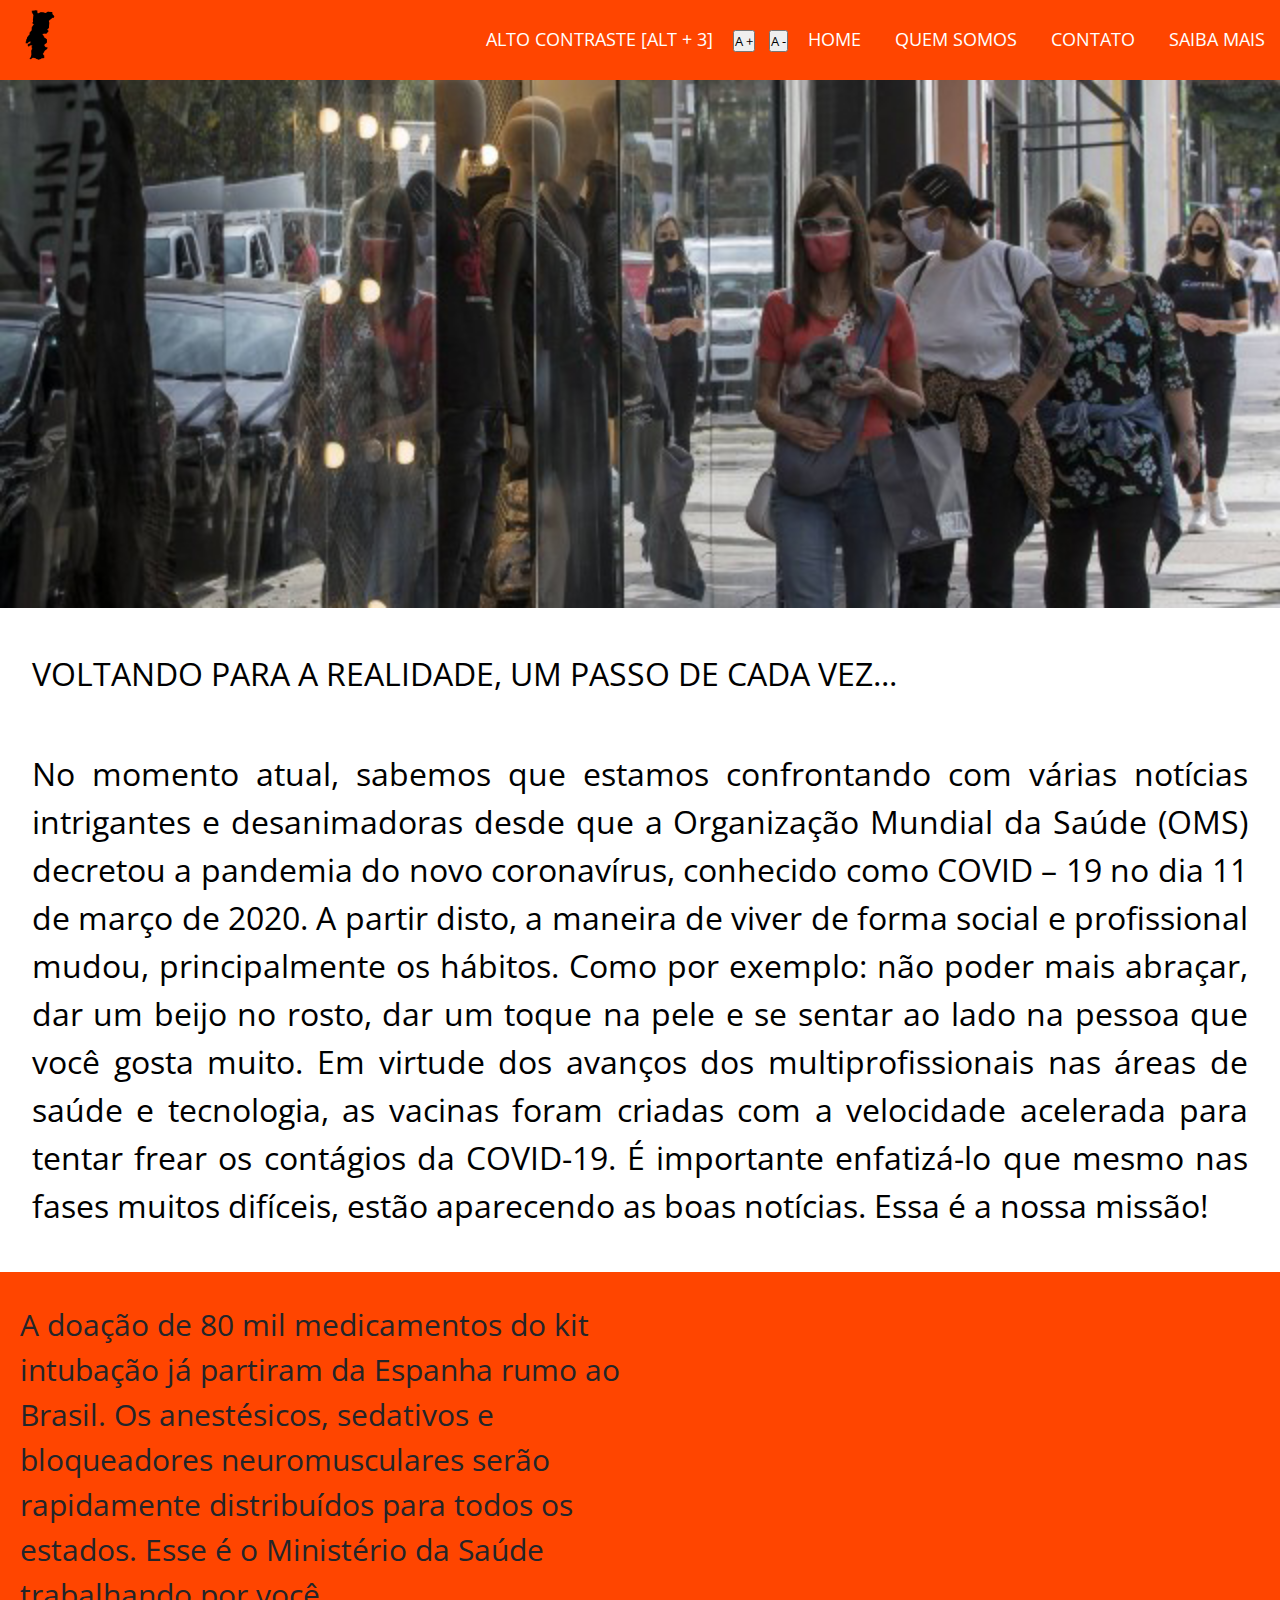
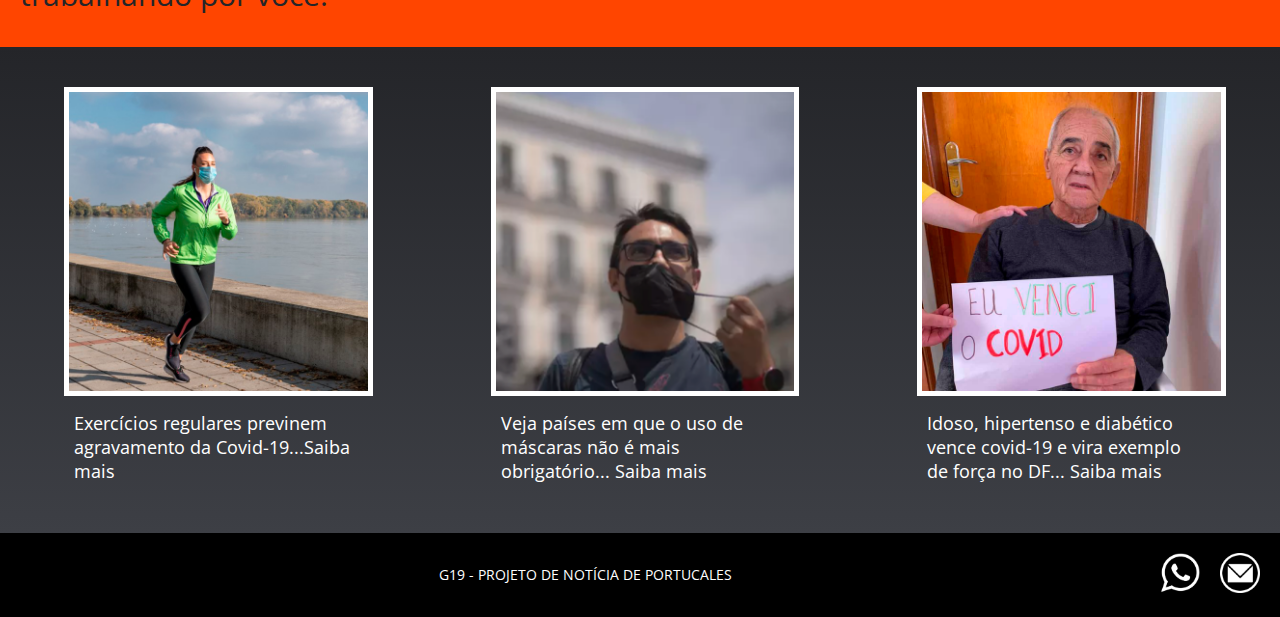
==== commit 25313dc4: "atualizando no quem somos e resposive." ====
--- a/index.html
+++ b/index.html
@@ -34,10 +34,13 @@
                 <br>
                 <p>No momento atual, sabemos que estamos confrontando com várias notícias intrigantes e desanimadoras desde que a Organização Mundial da Saúde (OMS) decretou a pandemia do novo coronavírus, conhecido como COVID – 19 no dia 11 de março de 2020. A partir disto, a maneira de viver de forma social e profissional mudou, principalmente os hábitos. Como por exemplo: não poder mais abraçar, dar um beijo no rosto, dar um toque na pele e se sentar ao lado na pessoa que você gosta muito. Em virtude dos avanços dos multiprofissionais nas áreas de saúde e tecnologia, as vacinas foram criadas com a velocidade acelerada para tentar frear os contágios da COVID-19. É importante enfatizá-lo que mesmo nas fases muitos difíceis, estão aparecendo as boas notícias. Essa é a nossa missão!</p>
             </section>
+            
             <section class="secaoVideo">
+
                 <div class="secaoVideoTexto">
                     <p>A doação de 80 mil medicamentos do kit intubação já partiram da Espanha rumo ao Brasil. Os anestésicos, sedativos e bloqueadores neuromusculares serão rapidamente distribuídos para todos os estados. Esse é o Ministério da Saúde trabalhando por você.</p>
                 </div>
+
                 <div class="video">
                     <iframe width="460 " height="255" src="https://www.youtube.com/embed/LPyxwC0Fb8c" title="YouTube video player" frameborder="0" allow="accelerometer; autoplay; clipboard-write; encrypted-media; gyroscope; picture-in-picture" allowfullscreen></iframe>
                 </div>
@@ -58,6 +61,7 @@
                 </li>
             </ul>
         </main>
+
         <footer>
             <div class="copyright">
                 <p>G19 - PROJETO DE NOTÍCIA DE PORTUCALES</p>
--- a/style.css
+++ b/style.css
@@ -1,8 +1,35 @@
 @import url('https://fonts.googleapis.com/css2?family=Open+Sans:wght@300;400;800&display=swap');
 
+/* Global */
+
 * {
   margin: 0;
   padding: 0;
+}
+
+html,
+body {
+  height: 100%;
+  width: 100%;
+}
+
+body,
+button,
+input,
+select {
+  font-family: 'Open Sans', Arial, Helvetica, sans-serif
+}
+
+a {
+  color: white;
+  text-decoration: none;
+}
+
+p
+{
+  line-height: 1.5em;
+  margin-bottom: 10px;
+  margin-top: 10px;
 }
 
 header nav {
@@ -29,7 +56,6 @@
   color: white;
   font-size: 18px;
   font-weight: bold;
-  font-family: 'Times New Roman', Times, serif;
 }
 
 header nav ul li a:link,
@@ -50,23 +76,36 @@
 }
 
 footer {
-  display: block;
-  margin: 0;
+  display: grid;
+  background-color: black;
+  color: white;
+  grid-template-columns: 1fr auto;
+  align-items: center;
+  font-weight: normal;
+  font-size: 14px;
+  padding: 20px;
+  text-align: center;
+}
+
+footer .copyright
+{
+  text-align: center;
+}
+
+.contato {
+  display: grid;
+  gap: 10px;
+  grid-template-columns: repeat(2, auto);
+  justify-items: flex-end;
+  width: 100%;
   padding: 0;
-}
-
-footer p {
-  position: absolute;
-  font-family: 'Times New Roman', Times, serif;
-  font-weight: normal;
-  background-color: black;
-  font-size: 13px;
-  color: #FFF;
-  width: 100%;
-  height: 100px;
-  text-align: center;
-  line-height: 100px;
-  margin: 0;
+  position: relative;
+  margin-right: 20px;
+}
+
+.contatoWhatsapp, .contatoEmail {
+  display: table-cell;
+  float: right;
 }
 
 .formContato>iframe {
@@ -75,14 +114,9 @@
   margin-top: 3%;
 }
 
-body {
-  margin: 0;
-  padding: 0;
-  width: 100%;
-}
-
 .secaoDestaque {
   text-align: left;
+  background-image: url("./imagens/notícia1.png");
   background-size: cover;
   background-color: #00161c;
   padding: 30em 2em 3em 2em;
@@ -91,7 +125,6 @@
 
 .descricaoDestaque {
   background-size: cover;
-  font-family: 'Times New Roman', Times, serif;
   font-size: 2em;
   line-height: 1;
   background-color: white;
@@ -100,77 +133,51 @@
 }
 
 .destaquePerfil {
-  font-family: 'Times New Roman', Times, serif;
   font-size: 50px;
   width: 100%;
-  line-height: 250px;
   background-image: url(../imagens/17266.jpg);
+  background-position: center;
+  background-repeat: no-repeat;
+  background-size: cover;
+  display: grid;
+  justify-items: center;
+  align-items: center;
   text-align: center;
   padding: 1em;
   color: white;
   text-shadow: rgb(0, 0, 0) 8px 8px 2px;
 }
 
-
-
-a {
-  color: white;
-  text-decoration: none;
-}
-
-@media (min-width: 500px) {
-  .secaoDestaque {
-    background-image: url(../imagens/notícia1.png);
-    max-height: 400px;
-  }
-}
-
-.contato {
-  display: table;
-  width: 100%;
-  padding: 0;
-  position: relative;
-  margin: 0;
-}
-
-.contatoWhatsapp {
-  display: table-cell;
-  float: right;
-  margin: 20px 20px 0 0;
-}
-
-.contatoEmail {
-  display: table-cell;
-  float: right;
-  margin-top: 20px;
-  margin-right: 10px;
-}
-
 .secaoVideo {
-  display: table;
+  display: grid;
   background-color: orangered;
-  width: 100%;
-  padding: 40px 0;
+  grid-template-columns: 1fr 600px;
+  align-items: center;
 }
 
 .secaoVideoTexto {
-  display: table-cell;
-  float: left;
-  width: 50%;
-  padding: 0em 2em 3em 2em;
-  text-align: justify;
+  padding: 20px;
 }
 
 .secaoVideoTexto p {
-  font-family: 'Times New Roman', Times, serif;
   font-size: 30px;
   color: #242529;
 }
 
-.video {
-  display: table-cell;
-  float: right;
-  width: 40%;
+.video
+{
+  position: relative;
+  padding-bottom: 56.25%; /* 16:9 */
+  height: 0;
+}
+
+.video iframe
+{
+  position: absolute;
+  top: 0;
+  left: 0;
+  width: 100%;
+  height: 100%;
 }
 
 .box-title {
@@ -184,7 +191,6 @@
   width: 100%;
   padding: 40px 0 10px 0;
   margin: 0;
-  font-family: 'Times New Roman', Times, serif;
   font-size: 80px;
   position: absolute;
   top: 100px;
@@ -207,10 +213,7 @@
   height: 400px;
 }
 
-.box-full {
-  width: 90%;
-  margin: auto;
-}
+
 
 .row {
   width: 100%;
@@ -230,42 +233,43 @@
 
 /* Quem somos */
 
-.linkedin {
-  width: 160px;
-}
-
-.btn, a[data-modal]
-{
-  color: black;
+.box-full {
+  display: grid;
+  gap: 30px;
+  grid-template-columns: repeat(3, 1fr);
+  grid-template-rows: repeat(2, auto);
+  justify-items: center;
+}
+
+.btn,
+a[data-modal] {
+  background-color: orange;
+  color: white;
   cursor: pointer;
-  display: inline-block;
-  height: 10px;
+  display: block;
   text-align: inherit;
-  padding-top: 0px;  
-  padding-bottom: 30px;
-  padding-right: 30px;
-  padding-left: 30px;
-  font-size: 40px;
+  font-size: 16px;
+  margin: 0 auto;
+  margin-top: 20px;
+  padding: 10px;
+  width: 120px;
 
 }
 
 .btn:hover,
 .btn:focus,
 a[data-modal]:hover,
-a[data-modal]:focus
-{
+a[data-modal]:focus {
   background: cadetblue;
 }
 
 .btn:active,
-a[data-modal]:active
-{
-  background: blueviolet;
+a[data-modal]:active {
+  background: black;
   box-shadow: 0 1px 2px rgba(0, 0, 0, 0.2) inset;
 }
 
-.modal
-{
+.modal {
   align-items: center;
   display: flex;
   height: 100vh;
@@ -280,15 +284,13 @@
   z-index: 1;
 }
 
-.modal.open
-{
+.modal.open {
   opacity: 1;
   transition-delay: 0s;
   visibility: visible;
 }
 
-.modal-bg
-{
+.modal-bg {
   background: rgba(0, 0, 0, 0.9);
   backdrop-filter: blur(10px);
   height: 100%;
@@ -296,8 +298,7 @@
   width: 100%;
 }
 
-.modal-container
-{
+.modal-container {
   background: white;
   border-radius: 5px;
   overflow-y: scroll;
@@ -307,8 +308,7 @@
   height: 50vh;
 }
 
-.modal-close
-{
+.modal-close {
   appearance: none;
   background-color: red;
   border-radius: 5px;
@@ -326,8 +326,7 @@
   width: 90px;
 }
 
-.modal-return
-{
+.modal-return {
   appearance: none;
   background-color: royalblue;
   border-radius: 5px;
@@ -345,34 +344,38 @@
   width: 90px;
 }
 
-.modal-close:hover, .modal-return:hover
-{
+.modal-close:hover,
+.modal-return:hover {
   background: rosybrown;
 }
 
 .box-profile {
-  display: inline-block;
+  /* display: inline-block;
   width: 30%;
   vertical-align: top;
   margin: 0 1%;
   padding: 30px 20px;
   box-sizing: border-box;
-  position: relative;
-}
-
-.box-profile .modal p
-{
+  position: relative; */
+  margin: 30px;
+  padding: 20px;
+  text-align: center;
+
+  /* Este é um teste */
+  background-color: rgb(255, 212, 193);
+  border-radius: 20px;
+}
+
+.box-profile .modal p {
   font-size: 18px;
   margin-top: 2.5rem;
 }
 
-.box-profile .modal p.first
-{
+.box-profile .modal p.first {
   margin-top: 4rem
 }
 
-.box-profile .modal p:last-child
-{
+.box-profile .modal p:last-child {
   margin-bottom: 2.5rem;
 }
 
@@ -381,16 +384,29 @@
   font-size: 20px;
   font-weight: bold;
   text-align: center;
-  font-family: 'Times New Roman', Times, serif;
 }
 
 .box-profile p {
   color: black;
-  font-family: 'Times New Roman', Times, serif;
   font-size: 20px;
   text-align: center;
   font-weight: lighter;
-
+}
+
+.box-profile a {
+  display: block;
+  margin-top: 20px;
+  margin-bottom: 20px;
+}
+
+.box-profile a .linkedin {
+  height: 34px;
+}
+
+.box-profile img {
+  display: block;
+  margin: 0 auto;
+  margin-bottom: 20px;
 }
 
 .photo-profile {
@@ -400,39 +416,12 @@
   margin-right: auto;
 }
 
-.box-profile-2 {
-  display: inline-block;
-  width: 30%;
-  vertical-align: top;
-  margin: 0 1%;
-  padding: 30px 20px;
-  box-sizing: border-box;
-  justify-content: center;
-  position: relative;
-}
-
-.box-profile-2 h3 {
-  color: black;
-  font-size: 20px;
-  font-weight: bold;
-  text-align: center;
-  font-family: 'Open Sans', sans-serif;
-}
-
-.box-profile-2 p {
-  color: black;
-  font-family: 'Open Sans', sans-serif;
-  font-size: 16px;
-  text-align: center;
-}
-
 .secaoDestaques3 {
   background-image: linear-gradient(#242529, #3D3F45);
   width: 100%;
   padding: 40px 0;
   color: white;
   font-size: 16px;
-  font-family: 'Times New Roman', Times, serif;
   font-weight: normal;
   margin: 0;
   display: inline-flex;
@@ -446,19 +435,20 @@
   margin: 0 5%;
 }
 
-.imgDestaque {
-  width: 100%;
-  border: #fff solid 5px;
-}
-
-.textoDestaque {
-  width: 100%;
+.secaoDestaques3 h3
+{
+  display: block;
+  padding: 10px;
   font-size: 18px;
   font-weight: normal;
 }
 
+.imgDestaque {
+  width: 100%;
+  border: #fff solid 5px;
+}
+
 .notice-g9 h3 {
-  font-family: 'Times New Roman', Times, serif;
   color: #ffff;
   font-size: 25px;
   font-weight: normal;
@@ -520,7 +510,6 @@
   margin-bottom: 10px;
   margin-left: 10px;
   transition: .2s ease-in;
-  font-family: 'Times New Roman', Times, serif;
   font-size: 16px;
   font-weight: bold;
 }
@@ -531,19 +520,86 @@
   position: relative;
 }
 
-
-
-@media screen {
-  
-}
-
-@media (min-width:320px) { /* smartphones, portrait iPhone, portrait 480x320 phones (Android) */}
-@media (min-width:480px) { /* smartphones, Android phones, landscape iPhone */ }
-@media (min-width:600px) { /* portrait tablets, portrait iPad, e-readers (Nook/Kindle), landscape 800x480 phones (Android) */ }
-@media (min-width:801px) { /* tablet, landscape iPad, lo-res laptops ands desktops */ }
-@media (min-width:1025px) { /* big landscape tablets, laptops, and desktops */ }
-@media (min-width:1281px) { /* hi-res laptops and desktops */ }
-
+@media (min-width: 320px) {
+  /* smartphones, portrait iPhone, portrait 480x320 phones (Android) */
+}
+
+@media (min-width: 480px) {
+  /* smartphones, Android phones, landscape iPhone */
+}
+
+@media (min-width: 500px) {
+  .secaoDestaque {
+    background-image: url(../imagens/notícia1.png);
+    max-height: 400px;
+  }
+}
+
+@media (min-width: 600px) {
+  /* portrait tablets, portrait iPad, e-readers (Nook/Kindle), landscape 800x480 phones (Android) */
+}
+
+@media (min-width: 801px) {
+  /* tablet, landscape iPad, lo-res laptops ands desktops */
+}
+
+@media (min-width: 1025px) {
+  /* big landscape tablets, laptops, and desktops */
+
+}
+
+@media (min-width: 1281px) {
+  /* hi-res laptops and desktops */
+}
+
+@media (max-width: 1024px) {
+
+  .box-full {
+    grid-template-columns: repeat(1, 1fr);
+    grid-template-rows: repeat(6, auto);
+  }
+
+}
+
+@media (max-width: 900px) {
+  footer {
+    grid-template-columns: 1fr;
+    grid-template-rows: 1fr auto;
+    margin: 10px;
+    padding: 0px;
+    width: unset;
+  }
+
+  .contato
+  {
+    margin-right: 0px;
+    margin-top: 10px;
+    justify-items: center;
+  }
+
+  .destaquePerfil {
+    font-size: 30px;
+    padding: 0.5em;
+  }
+
+  .secaoDestaques3
+  {
+    display: grid;
+    grid-template-columns: repeat(1, auto);
+    grid-template-rows: repeat(3, 1fr);
+  }
+
+  .secaoDestaques3 li
+  {
+    display: block;
+    margin: 20px;
+  }
+
+  .secaoVideo {
+    grid-template-columns: auto;
+    grid-template-rows: repeat(2, auto);
+  }
+}
 
 .contrast,
 .contrast nav,
@@ -556,8 +612,8 @@
 .contrast main,
 .contrast aside,
 .contrast article {
-    background: black !important;
-    color: white !important;
+  background-color: black !important;
+  color: white !important;
 }
 
 .contrast h1,
@@ -576,10 +632,10 @@
 .contrast b,
 .contrast u,
 .contrast span {
-    color: white !important;
-}
-
-.contrast a{
+  color: white !important;
+}
+
+.contrast a {
   color: yellow !important;
 }
 
@@ -614,13 +670,7 @@
 .contrast input[type=datetime-local],
 .contrast textarea,
 .contrast input[type=number] {
-    background: black !important;
-    border: 1px solid white !important;
-    color: white !important;
-}
-
-body {
-  font-size: 16px;
-}
-
-
+  background: black !important;
+  border: 1px solid white !important;
+  color: white !important;
+}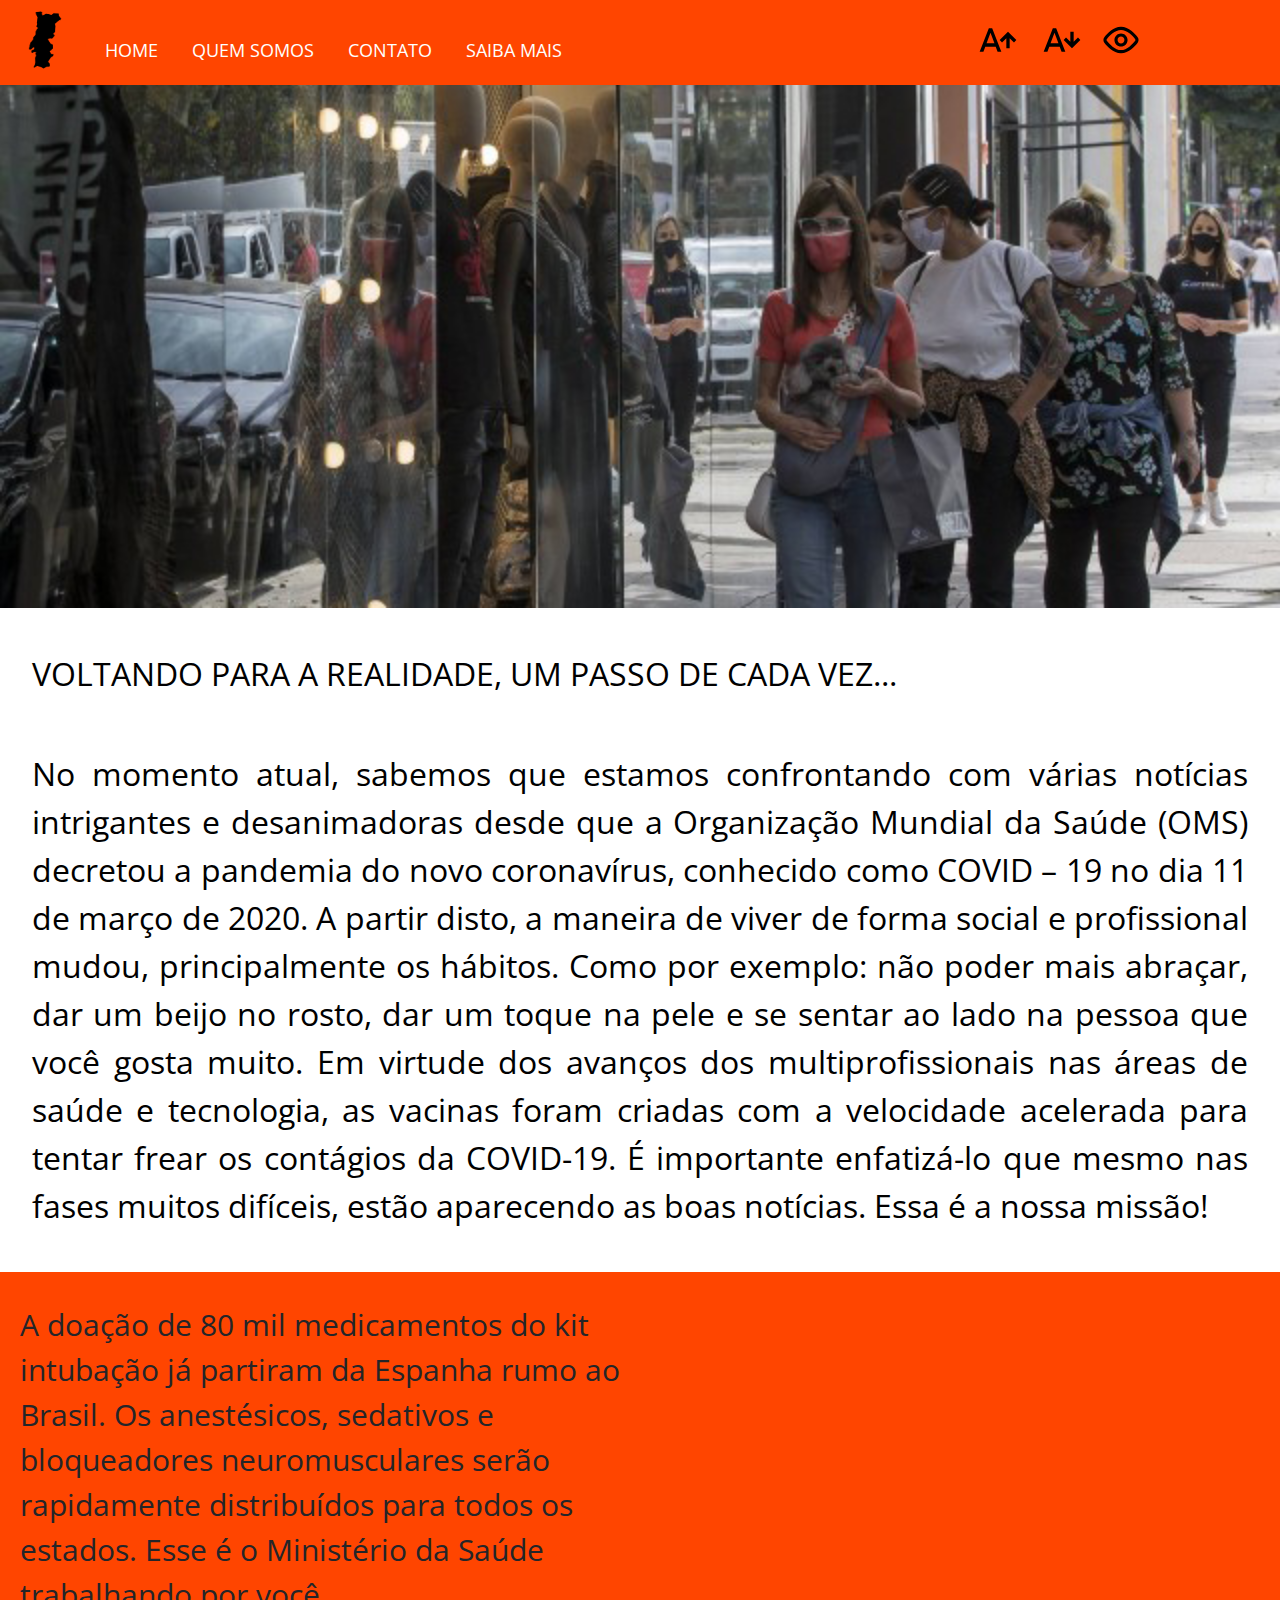
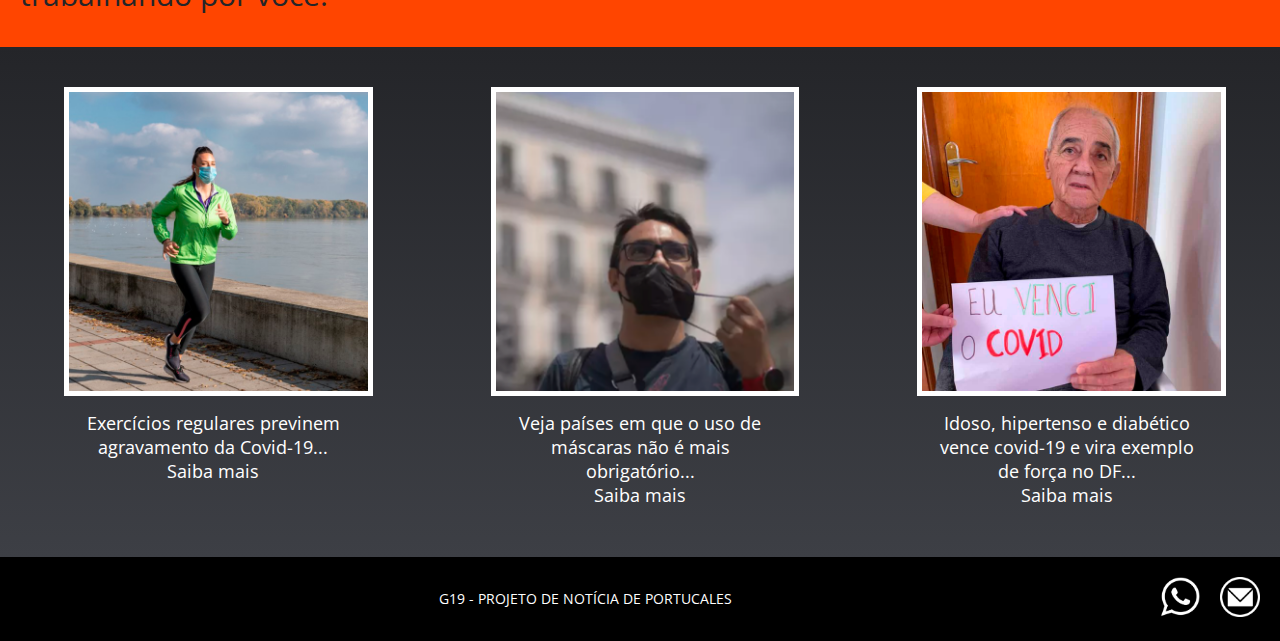
==== commit 8b28dd87: "Atualizando o navban e responsive." ====
--- a/index.html
+++ b/index.html
@@ -11,20 +11,24 @@
         <header>
             <nav>
                 <label class="logo"></label>
-                <a href="index.html"><img src="imagens/mapa-de-Portugal-3.png" width="80px" height="70px" alt="logotipo"></a>
+                <a class="logotipo" href="index.html"><img src="imagens/mapa-de-Portugal-3.png" width="90px" height="80px" alt="logotipo"></a>
                 <ul class="nav-menu">
                     <li><a href="index.html">HOME</a></li>
                     <li><a href="quemsomos.html">QUEM SOMOS</a></li>
                     <li><a href="contato.html">CONTATO</a></li>
                     <li><a href="saibamais.html">SAIBA MAIS</a></li>
                 </ul>
-                <ul class="btn-container">
-                    <li><button name="increase-font" id="increase-font" title="Aumentar fonte">A +</button></li> 
-                    <li><button name="decrease-font" id="decrease-font" title="Diminuir fonte">A -</button></li>
+                <ul class="nav-acessibilidade">
+                    <li name="increase-font" id="increase-font" title="Aumentar fonte">
+                        <img src="./imagens/aumento-de-letra.svg" width="50px" height="40px" alt="" style="margin-bottom: -14px;"> 
+                    </li> 
+                    <li name="decrease-font" id="decrease-font" title="Diminuir fonte">
+                        <img src="./imagens/diminuicao-de-letra.svg" width="50px" height="40px" alt="" style="margin-bottom: -14px;">
+                    </li>
+                    <a href="#altocontraste" id="altocontraste" accesskey="3" onclick="window.toggleContrast()" onkeydown="window.toggleContrast()">
+                        <img src="./imagens/olho.svg" width="50px" height="40px" alt="" style="margin-bottom: -14px;">
+                    </a>
                 </ul>    
-                <ul>
-                    <li><a href="#altocontraste" id="altocontraste" accesskey="3" onclick="window.toggleContrast()" onkeydown="window.toggleContrast()">Alto contraste [Alt + 3]</a></li>
-                </ul>
             </nav>
         </header>
         <main>
@@ -34,7 +38,7 @@
                 <br>
                 <p>No momento atual, sabemos que estamos confrontando com várias notícias intrigantes e desanimadoras desde que a Organização Mundial da Saúde (OMS) decretou a pandemia do novo coronavírus, conhecido como COVID – 19 no dia 11 de março de 2020. A partir disto, a maneira de viver de forma social e profissional mudou, principalmente os hábitos. Como por exemplo: não poder mais abraçar, dar um beijo no rosto, dar um toque na pele e se sentar ao lado na pessoa que você gosta muito. Em virtude dos avanços dos multiprofissionais nas áreas de saúde e tecnologia, as vacinas foram criadas com a velocidade acelerada para tentar frear os contágios da COVID-19. É importante enfatizá-lo que mesmo nas fases muitos difíceis, estão aparecendo as boas notícias. Essa é a nossa missão!</p>
             </section>
-            
+
             <section class="secaoVideo">
 
                 <div class="secaoVideoTexto">
@@ -49,15 +53,24 @@
             <ul class="secaoDestaques3">
                 <li>
                     <img class="imgDestaque" src="imagens/noticia2.png">
-                    <h3 class="textoDestaque">Exercícios regulares previnem agravamento da Covid-19...<a class="saibaMais" href="https://ge.globo.com/eu-atleta/saude/noticia/exercicios-regulares-previnem-agravamento-da-covid-19.ghtml">Saiba mais</a></h3>
+                    <h3 class="textoDestaque">Exercícios regulares previnem agravamento da Covid-19...
+                        <br>
+                        <a class="saibaMais" href="https://ge.globo.com/eu-atleta/saude/noticia/exercicios-regulares-previnem-agravamento-da-covid-19.ghtml">Saiba mais</a>
+                    </h3>
                 </li>
                 <li>
                     <img class="imgDestaque" src="imagens/noticia3.png">
-                    <h3 class="textoDestaque">Veja países em que o uso de máscaras não é mais obrigatório... <a class="saibaMais" href="https://www.cnnbrasil.com.br/saude/2021/06/22/veja-paises-em-que-o-uso-de-mascaras-nao-e-mais-obrigatorio">Saiba mais</a></h3>
+                    <h3 class="textoDestaque">Veja países em que o uso de máscaras não é mais obrigatório... 
+                        <br>
+                        <a class="saibaMais" href="https://www.cnnbrasil.com.br/saude/2021/06/22/veja-paises-em-que-o-uso-de-mascaras-nao-e-mais-obrigatorio">Saiba mais</a>
+                    </h3>
                 </li>
                 <li>
                     <img class="imgDestaque" src="imagens/noticia4.png">
-                    <h3 class="textoDestaque">Idoso, hipertenso e diabético vence covid-19 e vira exemplo de força no DF... <a class="saibaMais" href="https://www.correiobraziliense.com.br/app/noticia/cidades/2020/07/05/interna_cidadesdf,869624/idoso-hipertenso-e-diabetico-vence-covid-19-e-vira-exemplo-de-forca-n.shtml">Saiba mais</a></h3>
+                    <h3 class="textoDestaque">Idoso, hipertenso e diabético vence covid-19 e vira exemplo de força no DF... 
+                        <br>
+                        <a class="saibaMais" href="https://www.correiobraziliense.com.br/app/noticia/cidades/2020/07/05/interna_cidadesdf,869624/idoso-hipertenso-e-diabetico-vence-covid-19-e-vira-exemplo-de-forca-n.shtml">Saiba mais</a>
+                    </h3>
                 </li>
             </ul>
         </main>
--- a/style.css
+++ b/style.css
@@ -25,17 +25,25 @@
   text-decoration: none;
 }
 
-p
-{
+p {
   line-height: 1.5em;
   margin-bottom: 10px;
   margin-top: 10px;
 }
 
+.logotipo {
+  float: left;
+}
+
+.nav-menu {
+  float: left;
+}
+
 header nav {
   background-color: orangered;
   display: inline-block;
   width: 100%;
+  margin-bottom: -5px;
 }
 
 header nav ul {
@@ -87,8 +95,7 @@
   text-align: center;
 }
 
-footer .copyright
-{
+footer .copyright {
   text-align: center;
 }
 
@@ -441,6 +448,7 @@
   padding: 10px;
   font-size: 18px;
   font-weight: normal;
+  text-align: center;
 }
 
 .imgDestaque {
@@ -520,8 +528,24 @@
   position: relative;
 }
 
-@media (min-width: 320px) {
+@media (min-width: 360px) {
   /* smartphones, portrait iPhone, portrait 480x320 phones (Android) */
+  .nav-menu {
+    min-width: 100%;
+    text-align: center;
+    margin-top: -20%;
+    display: grid;
+  }
+
+  .nav-menu li {
+    margin: -15px 5px;
+  }
+
+  .nav-acessibilidade {
+    min-width: 100%;
+    text-align: center;
+  }
+  
 }
 
 @media (min-width: 480px) {
@@ -537,14 +561,33 @@
 
 @media (min-width: 600px) {
   /* portrait tablets, portrait iPad, e-readers (Nook/Kindle), landscape 800x480 phones (Android) */
+  .nav-menu {
+    min-width: 85%;
+    margin-top: 2%;
+    display: block;
+  }
+
+  .nav-acessibilidade {
+    min-width: 85%;
+    text-align: center;
+  }
+  
 }
 
 @media (min-width: 801px) {
   /* tablet, landscape iPad, lo-res laptops ands desktops */
 }
 
-@media (min-width: 1025px) {
+@media (min-width: 1024px) {
   /* big landscape tablets, laptops, and desktops */
+  .nav-menu {
+    min-width: auto;
+  }
+
+  .nav-acessibilidade {
+    float: inherit;
+    margin-left: 35%;
+  }
 
 }
 
@@ -565,7 +608,7 @@
   footer {
     grid-template-columns: 1fr;
     grid-template-rows: 1fr auto;
-    margin: 10px;
+    margin: 0px;
     padding: 0px;
     width: unset;
   }
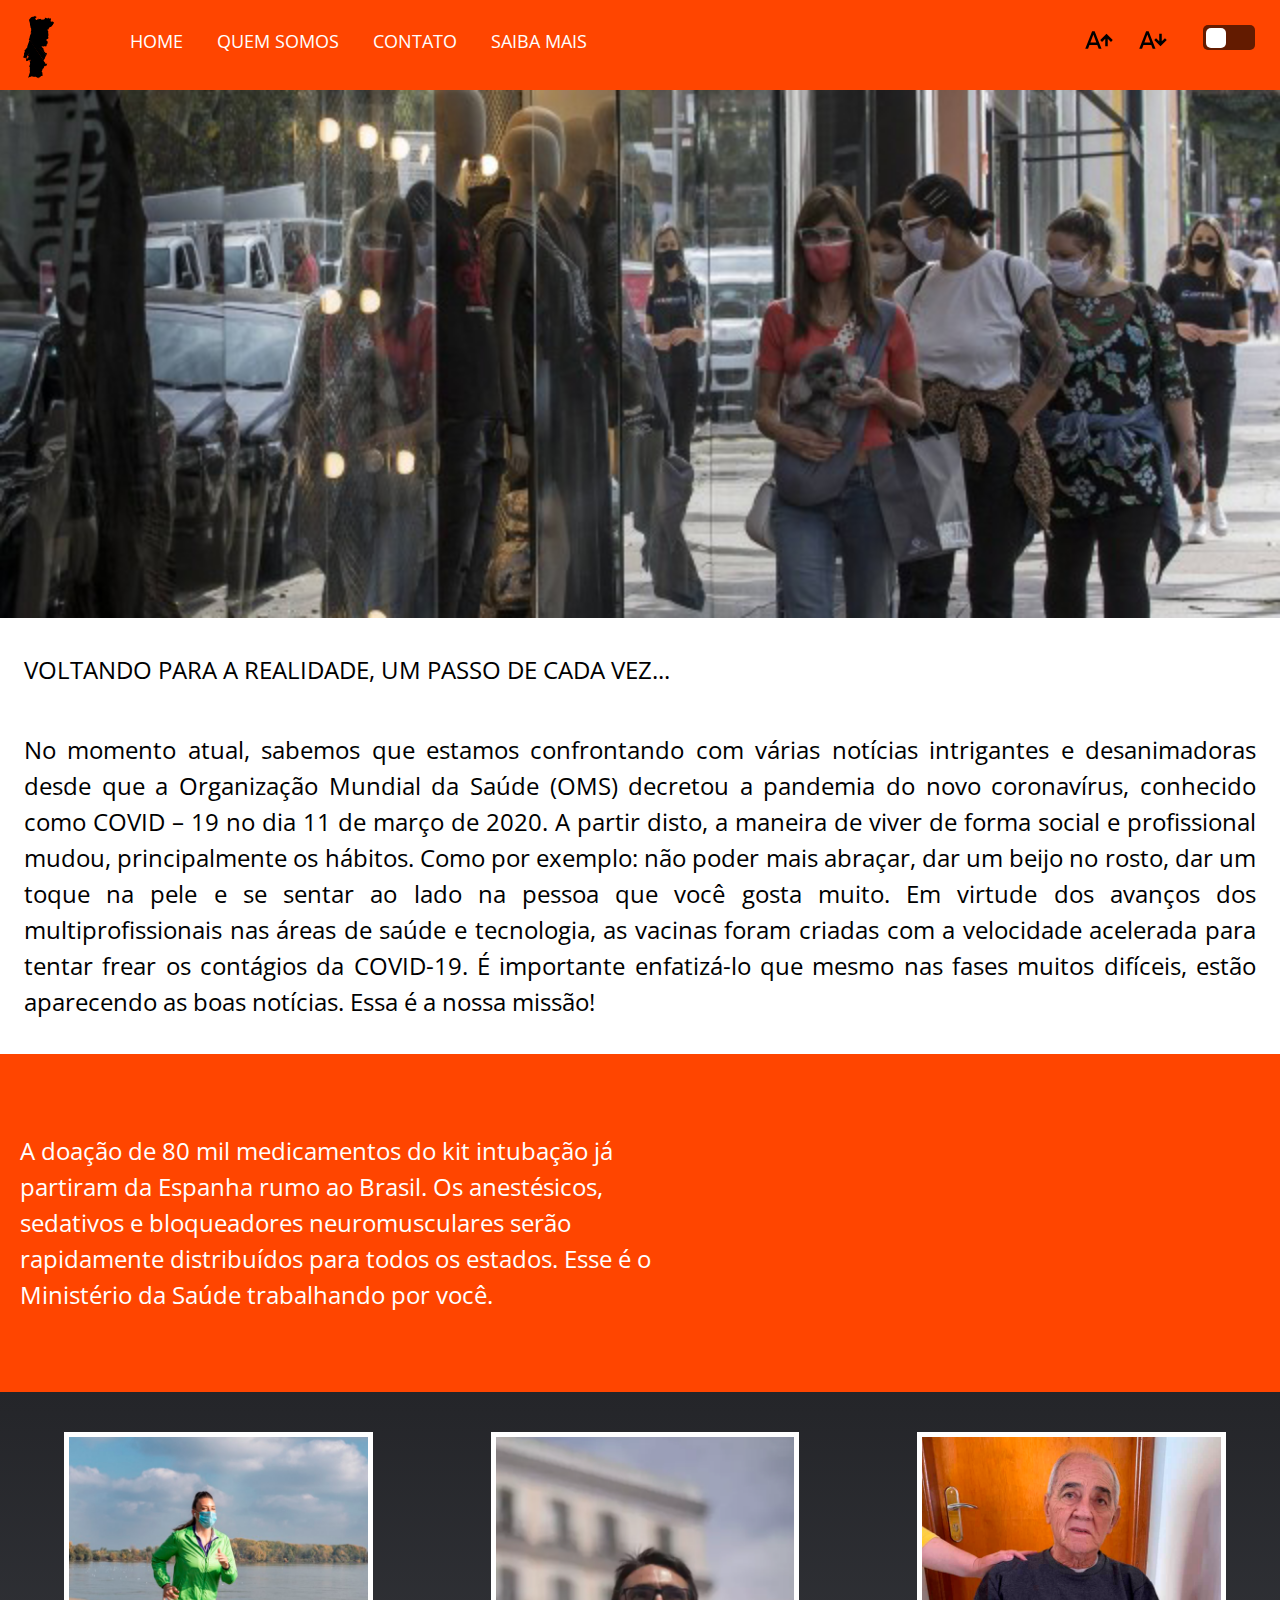
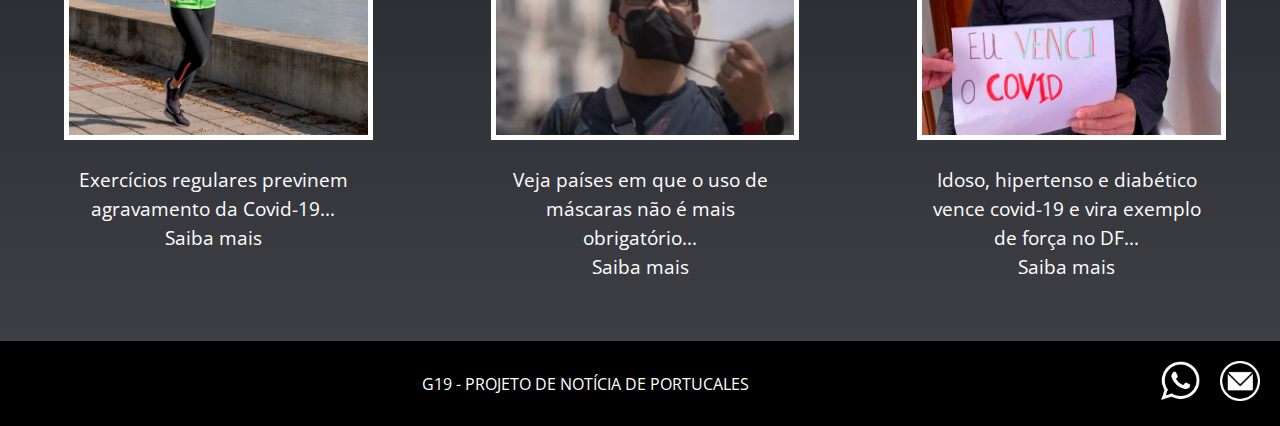
==== commit 17a2ca8c: "Atualizando de projeto do covid19" ====
--- a/index.html
+++ b/index.html
@@ -4,6 +4,7 @@
         <meta charset="UTF-8">
         <meta http-equiv="X-UA-Compatible" content="IE=edge">
         <meta name="viewport" content="width=device-width, initial-scale=1.0">
+        <link rel="stylesheet" href="cores.css">
         <link rel="stylesheet" href="style.css">
         <title>Noticia portuCales</title>
     </head>
@@ -11,23 +12,24 @@
         <header>
             <nav>
                 <label class="logo"></label>
-                <a class="logotipo" href="index.html"><img src="imagens/mapa-de-Portugal-3.png" width="90px" height="80px" alt="logotipo"></a>
+                <a class="logotipo" href="index.html"></a>
                 <ul class="nav-menu">
                     <li><a href="index.html">HOME</a></li>
                     <li><a href="quemsomos.html">QUEM SOMOS</a></li>
                     <li><a href="contato.html">CONTATO</a></li>
-                    <li><a href="saibamais.html">SAIBA MAIS</a></li>
+                    <li><a href="saibamais.html">SAIBA MAIS </a></li>
                 </ul>
                 <ul class="nav-acessibilidade">
                     <li name="increase-font" id="increase-font" title="Aumentar fonte">
-                        <img src="./imagens/aumento-de-letra.svg" width="50px" height="40px" alt="" style="margin-bottom: -14px;"> 
+                        <img class="aumento" alt="Aumentar a letra" src="[data-uri]"> 
                     </li> 
                     <li name="decrease-font" id="decrease-font" title="Diminuir fonte">
-                        <img src="./imagens/diminuicao-de-letra.svg" width="50px" height="40px" alt="" style="margin-bottom: -14px;">
+                        <img class="diminuicao" alt="Diminuir" src="[data-uri]">
                     </li>
-                    <a href="#altocontraste" id="altocontraste" accesskey="3" onclick="window.toggleContrast()" onkeydown="window.toggleContrast()">
-                        <img src="./imagens/olho.svg" width="50px" height="40px" alt="" style="margin-bottom: -14px;">
-                    </a>
+                    <li class="toggle">
+                        <input id="switch" name="theme" type="checkbox">
+                        <label for="switch">Alto contraste</label>
+                    </li>
                 </ul>    
             </nav>
         </header>
@@ -46,31 +48,31 @@
                 </div>
 
                 <div class="video">
-                    <iframe width="460 " height="255" src="https://www.youtube.com/embed/LPyxwC0Fb8c" title="YouTube video player" frameborder="0" allow="accelerometer; autoplay; clipboard-write; encrypted-media; gyroscope; picture-in-picture" allowfullscreen></iframe>
+                    <embed width="460 " height="255" src="https://www.youtube.com/embed/LPyxwC0Fb8c" title="YouTube video player" frameborder="0" allow="accelerometer; autoplay; clipboard-write; encrypted-media; gyroscope; picture-in-picture" allowfullscreen></embed>
                 </div>
             </section>
 
             <ul class="secaoDestaques3">
                 <li>
                     <img class="imgDestaque" src="imagens/noticia2.png">
-                    <h3 class="textoDestaque">Exercícios regulares previnem agravamento da Covid-19...
+                    <p class="textoDestaque">Exercícios regulares previnem agravamento da Covid-19...
                         <br>
                         <a class="saibaMais" href="https://ge.globo.com/eu-atleta/saude/noticia/exercicios-regulares-previnem-agravamento-da-covid-19.ghtml">Saiba mais</a>
-                    </h3>
+                    </p>
                 </li>
                 <li>
                     <img class="imgDestaque" src="imagens/noticia3.png">
-                    <h3 class="textoDestaque">Veja países em que o uso de máscaras não é mais obrigatório... 
+                    <p class="textoDestaque">Veja países em que o uso de máscaras não é mais obrigatório... 
                         <br>
                         <a class="saibaMais" href="https://www.cnnbrasil.com.br/saude/2021/06/22/veja-paises-em-que-o-uso-de-mascaras-nao-e-mais-obrigatorio">Saiba mais</a>
-                    </h3>
+                    </p>
                 </li>
                 <li>
                     <img class="imgDestaque" src="imagens/noticia4.png">
-                    <h3 class="textoDestaque">Idoso, hipertenso e diabético vence covid-19 e vira exemplo de força no DF... 
+                    <p class="textoDestaque">Idoso, hipertenso e diabético vence covid-19 e vira exemplo de força no DF... 
                         <br>
                         <a class="saibaMais" href="https://www.correiobraziliense.com.br/app/noticia/cidades/2020/07/05/interna_cidadesdf,869624/idoso-hipertenso-e-diabetico-vence-covid-19-e-vira-exemplo-de-forca-n.shtml">Saiba mais</a>
-                    </h3>
+                    </p>
                 </li>
             </ul>
         </main>
--- a/cores.css
+++ b/cores.css
@@ -0,0 +1,16 @@
+:root
+{
+  /* Navbar */
+  --nav-bg: #ff4500;
+
+  --color1: #FFFFFF;
+  --color2: #000000;
+  --color3: #FFFFFF;
+  --color4: #631b00;
+  --color5: #FFFFFF;
+  --color6: #000000;
+
+  --portugal: url("./imagens/mapa-de-portugal.svg");
+  --aumento: url("./imagens/aumento-de-letra.svg");
+  --diminuir: url("./imagens/diminuicao-de-letra.svg");
+}--- a/style.css
+++ b/style.css
@@ -37,18 +37,44 @@
 
 .nav-menu {
   float: left;
+
+}
+
+.nav-acessibilidade {
+  float: right;
+}
+
+#increase-font, #decrease-font {
+  padding-top: 25px;
+}
+
+.toggle {
+  float: right;
+  padding: 25px 15px;
+  display: flex;
 }
 
 header nav {
-  background-color: orangered;
+  background-color: var(--nav-bg);
   display: inline-block;
   width: 100%;
   margin-bottom: -5px;
 }
 
+header nav .logotipo
+{
+  display: block;
+  background-image: var(--portugal);
+  background-position: top left;
+  background-repeat: no-repeat;
+  background-size: contain;
+  height: 80px;
+  width: 90px;
+  margin: 10px 0 0 20px;
+}
+
 header nav ul {
-  float: right;
-  margin: 0;
+  margin: 5px;
 }
 
 header nav ul li {
@@ -61,7 +87,16 @@
   display: inline;
   width: 150px;
   line-height: 20px;
-  color: white;
+  color: var(--color1);
+  font-size: 18px;
+  font-weight: bold;
+}
+
+header nav ul li img {
+  display: inline;
+  width: 150px;
+  line-height: 20px;
+  color: var(--color1);
   font-size: 18px;
   font-weight: bold;
 }
@@ -69,7 +104,7 @@
 header nav ul li a:link,
 header nav ul li a:visited {
   font-weight: normal;
-  color: white;
+  color: var(--color1);
   text-align: center;
   text-decoration: none;
   text-transform: uppercase;
@@ -79,8 +114,87 @@
 header nav ul li a:hover,
 header nav ul li a:hover {
   background-color: white;
-  color: black;
+  color: var(--color2);
   border-radius: 25px;
+}
+
+header nav ul li input[type=checkbox]
+{
+  height: 0;
+  visibility: hidden;
+  width: 0;
+}
+
+header nav ul li .toggle
+{
+  padding-right: 15px;
+  align-items: center;
+}
+
+header nav ul li label
+{
+  background: var(--color4);
+  border-radius: 5px;
+  color: #1C1C21;
+  cursor: pointer;
+  float: right;
+  height: 25px;
+  position: relative;
+  text-indent: -9999px;
+  width: 52px;
+}
+
+header nav ul li label::after
+{
+  background-color: var(--color1);
+  border-radius: 5px;
+  color: #1C1C21;
+  content: "";
+  height: 20px;
+  left: 3px;
+  position: absolute;
+  top: 3px;
+  transition: 0.3s;
+  width: 20px;
+}
+
+header nav ul li input:checked+ label
+{
+  background-color: var(--color-headings);
+}
+
+header nav ul li input:checked+ label::after
+{
+  left: calc(100% - 5px);
+  transform: translateX(-100%);
+}
+
+header nav ul li label:active:after
+{
+  width: 45px;
+}
+
+header nav .aumento
+{
+    background-image: var(--aumento);
+}
+
+header nav .diminuicao
+{
+    background-image: var(--diminuir);
+}
+
+header nav .aumento,
+header nav .diminuicao
+{
+  display: block;
+  background-position: top left;
+  background-repeat: no-repeat;
+  background-size: contain;
+  width: 40px;
+  height: 30px;
+
+  content: none !important;
 }
 
 footer {
@@ -90,7 +204,7 @@
   grid-template-columns: 1fr auto;
   align-items: center;
   font-weight: normal;
-  font-size: 14px;
+  font-size: 1em;
   padding: 20px;
   text-align: center;
 }
@@ -108,6 +222,7 @@
   padding: 0;
   position: relative;
   margin-right: 20px;
+  height: auto;
 }
 
 .contatoWhatsapp, .contatoEmail {
@@ -115,9 +230,9 @@
   float: right;
 }
 
-.formContato>iframe {
-  width: 100%;
-  height: 600px !important;
+.formContato>embed {
+  width: 100%;
+  height: 823px !important;
   margin-top: 3%;
 }
 
@@ -132,16 +247,23 @@
 
 .descricaoDestaque {
   background-size: cover;
-  font-size: 2em;
+  font-size: 1.5em;
   line-height: 1;
-  background-color: white;
+  background-color: var(--color5);
   text-align: justify;
   padding: 1em;
 }
 
+.descricaoDestaque p
+{
+  color: var(--color6);
+}
+
 .destaquePerfil {
-  font-size: 50px;
-  width: 100%;
+  font-size: 80px;
+  width: auto;
+  height: 350px;
+  margin-top: -15px;
   background-image: url(../imagens/17266.jpg);
   background-position: center;
   background-repeat: no-repeat;
@@ -157,7 +279,7 @@
 
 .secaoVideo {
   display: grid;
-  background-color: orangered;
+  background-color: var(--nav-bg);
   grid-template-columns: 1fr 600px;
   align-items: center;
 }
@@ -167,8 +289,8 @@
 }
 
 .secaoVideoTexto p {
-  font-size: 30px;
-  color: #242529;
+  font-size: 1.5em;
+  color: var(--color3);
 }
 
 .video
@@ -178,7 +300,7 @@
   height: 0;
 }
 
-.video iframe
+.video embed
 {
   position: absolute;
   top: 0;
@@ -188,23 +310,22 @@
 }
 
 .box-title {
-  position: relative;
-  margin: 0;
-  padding: 0;
-  display: flex;
+  background-image: url("./imagens/hiv_Coro.png");
+  background-position: center;
+  background-repeat: no-repeat;
+  background-size: cover;
+  padding-top: 40px;
+  padding-bottom: 40px;
+  width: 100%;
 }
 
 .box-title h1 {
-  width: 100%;
-  padding: 40px 0 10px 0;
-  margin: 0;
   font-size: 80px;
-  position: absolute;
-  top: 100px;
-  font-weight: black;
+  font-weight: bold;
   text-transform: uppercase;
   color: white;
   text-shadow: orangered 2px 3px 7px;
+  text-align: center;
 }
 
 .mainSobre {
@@ -241,6 +362,7 @@
 /* Quem somos */
 
 .box-full {
+  background-color: var(--color5);
   display: grid;
   gap: 30px;
   grid-template-columns: repeat(3, 1fr);
@@ -255,7 +377,7 @@
   cursor: pointer;
   display: block;
   text-align: inherit;
-  font-size: 16px;
+  font-size: 1em;
   margin: 0 auto;
   margin-top: 20px;
   padding: 10px;
@@ -320,17 +442,17 @@
   background-color: red;
   border-radius: 5px;
   border: 0px solid transparent;
-  color: var(--color1);
+  color: var(--color6);
   cursor: pointer;
-  font-size: 20px;
+  font-size: 1em;
   height: 1.8em;
   line-height: 13px;
   outline: none;
-  padding: 10px;
+  padding: 0px;
   position: absolute;
-  right: 15px;
+  right: 20px;
   top: 15px;
-  width: 90px;
+  width: 100px;
 }
 
 .modal-return {
@@ -369,12 +491,17 @@
   text-align: center;
 
   /* Este é um teste */
-  background-color: rgb(255, 212, 193);
+  background-color: rgba(255, 77, 0, 0.2);
   border-radius: 20px;
 }
 
+.box-profile h2
+{
+  color: var(--color6);
+}
+
 .box-profile .modal p {
-  font-size: 18px;
+  font-size: 1.1em;
   margin-top: 2.5rem;
 }
 
@@ -428,7 +555,7 @@
   width: 100%;
   padding: 40px 0;
   color: white;
-  font-size: 16px;
+  font-size: 1.2em;
   font-weight: normal;
   margin: 0;
   display: inline-flex;
@@ -442,11 +569,10 @@
   margin: 0 5%;
 }
 
-.secaoDestaques3 h3
+.secaoDestaques3 p
 {
   display: block;
   padding: 10px;
-  font-size: 18px;
   font-weight: normal;
   text-align: center;
 }
@@ -458,18 +584,18 @@
 
 .notice-g9 h3 {
   color: #ffff;
-  font-size: 25px;
+  font-size: 1.5em;
   font-weight: normal;
   text-align: left;
 }
 
-.container1 {
+/* .container1 {
   justify-content: left;
   flex-direction: column;
   height: 100%;
   display: flex;
   flex-basis: 100%;
-}
+} */
 
 #part1,
 #part3,
@@ -494,14 +620,19 @@
   margin-right: 3rem;
 }
 
+.notice-g9 embed{
+  width: 20%;
+  border-radius: 5px;
+  margin-bottom: 10px;
+  margin-right: 3rem;
+  width: 270px;
+  height: 150px;
+}
+
 #img-box {
   height: 10rem;
   border-radius: 5px;
   margin-bottom: 5px;
-  margin-left: 1rem;
-}
-
-.notice-g9 iframe {
   margin-left: 1rem;
 }
 
@@ -518,7 +649,7 @@
   margin-bottom: 10px;
   margin-left: 10px;
   transition: .2s ease-in;
-  font-size: 16px;
+  font-size: 1em;
   font-weight: bold;
 }
 
@@ -531,9 +662,9 @@
 @media (min-width: 360px) {
   /* smartphones, portrait iPhone, portrait 480x320 phones (Android) */
   .nav-menu {
-    min-width: 100%;
+    min-width: 98%;
     text-align: center;
-    margin-top: -20%;
+    margin-top: -75px;
     display: grid;
   }
 
@@ -542,14 +673,53 @@
   }
 
   .nav-acessibilidade {
-    min-width: 100%;
-    text-align: center;
+    min-width: 75%;
+  }
+
+  .toggle {
+    padding-right: 32%;
   }
   
+  .notice-g9 embed {
+    width: 100%;
+  }
+}
+
+@media (max-width: 360px) {
+  .notice-g9 embed {
+    width: 100%;
+  }
+}
+
+@media (min-width: 425px) { 
+  .nav-acessibilidade {
+    min-width: 72%;
+  }
+
+  .toggle {
+    padding-right: 40%;
+  }
+
+  .notice-g9 embed {
+    width: 80%;
+    margin-left: 2em;
+  }
 }
 
 @media (min-width: 480px) {
   /* smartphones, Android phones, landscape iPhone */
+  .nav-acessibilidade {
+    min-width: 70%;
+  }
+
+  .toggle {
+    padding-right: 45%;
+  }
+
+  .notice-g9 embed {
+    width: 80%;
+    margin-left: 2.6em;
+  }
 }
 
 @media (min-width: 500px) {
@@ -562,33 +732,119 @@
 @media (min-width: 600px) {
   /* portrait tablets, portrait iPad, e-readers (Nook/Kindle), landscape 800x480 phones (Android) */
   .nav-menu {
-    min-width: 85%;
-    margin-top: 2%;
+    min-width: 100%;
+    margin-top: -70px;
     display: block;
   }
 
   .nav-acessibilidade {
-    min-width: 85%;
+    min-width: 65%;
     text-align: center;
+    margin-top: -5%;
+  }
+
+  .toggle {
+    padding-right: 53%;
+  }
+
+  #part6 {
+    padding-left: 7.5em;
   }
   
+  .notice-g9 embed {
+    margin-left: 3em;
+  }
 }
 
 @media (min-width: 801px) {
   /* tablet, landscape iPad, lo-res laptops ands desktops */
+  .nav-menu {
+    min-width: 100%;
+    margin-top: -70px;
+    display: block;
+  }
+
+  .nav-acessibilidade {
+    min-width: 62%;
+    text-align: center;
+    margin-top: -5%;
+  }
+
+  .toggle {
+    padding-right: 61%;
+  }
+  
+  #part6 {
+    padding-left: 7.5em;
+  }
+  
+  .notice-g9 embed {
+    margin-left: 4em;
+  }
+}
+
+@media (min-width: 901px) {
+  /* tablet, landscape iPad, lo-res laptops ands desktops */
+  .nav-menu {
+    min-width: auto;
+    margin-top: 17px;
+  }
+
+  .nav-acessibilidade {
+    min-width: 15%;
+    margin-top: 0;
+  }
+
+  #increase-font, #decrease-font {
+    padding-top: 25px;
+  }
+
+  .toggle {
+    float: right;
+    padding: 25px 15px;
+    display: flex;
+  }
+
+  #part6 {
+    margin-left: -15%;
+  }
+  
+  .notice-g9 embed {
+    width: 35%;
+    padding-right: 3em;
+  }
 }
 
 @media (min-width: 1024px) {
   /* big landscape tablets, laptops, and desktops */
   .nav-menu {
     min-width: auto;
+    margin-top: 17px;
   }
 
   .nav-acessibilidade {
-    float: inherit;
-    margin-left: 35%;
-  }
-
+    min-width: 15%;
+    margin-top: 0;
+  }
+
+  #increase-font, #decrease-font {
+    padding-top: 25px;
+  }
+
+  .toggle {
+    float: right;
+    padding: 25px 15px;
+    display: flex;
+  }
+
+  #part6 {
+    margin-left: -5%;
+  }
+  
+  .notice-g9 embed {
+    width: 20%;
+    margin-left: initial;
+  }
 }
 
 @media (min-width: 1281px) {
@@ -602,6 +858,14 @@
     grid-template-rows: repeat(6, auto);
   }
 
+  #part6 {
+    background-color: #3D3F45;
+  }
+  
+  .notice-g9 embed {
+    width: 100%;
+    padding-right: 1em;
+  }
 }
 
 @media (max-width: 900px) {
@@ -615,13 +879,14 @@
 
   .contato
   {
+
     margin-right: 0px;
     margin-top: 10px;
     justify-items: center;
   }
 
   .destaquePerfil {
-    font-size: 30px;
+    font-size: 60px;
     padding: 0.5em;
   }
 
@@ -641,6 +906,33 @@
   .secaoVideo {
     grid-template-columns: auto;
     grid-template-rows: repeat(2, auto);
+  }
+
+  .notice-g9 {
+    display: grid;
+    grid-template-columns: repeat(1, auto);
+    grid-template-rows: repeat(3, auto);
+  }
+
+  .notice-g9 img
+  {
+    display: block;
+    height: auto;
+    margin: 0 auto;
+    margin-bottom: 10px;
+    width: 90%;
+  }
+
+  .notice-g9 h3
+  {
+    margin-bottom: 20px;
+    text-align: center;
+  }
+
+  .btnSaibaMais
+  {
+    margin: 0 auto;
+    margin-bottom: 20px;
   }
 }
 
